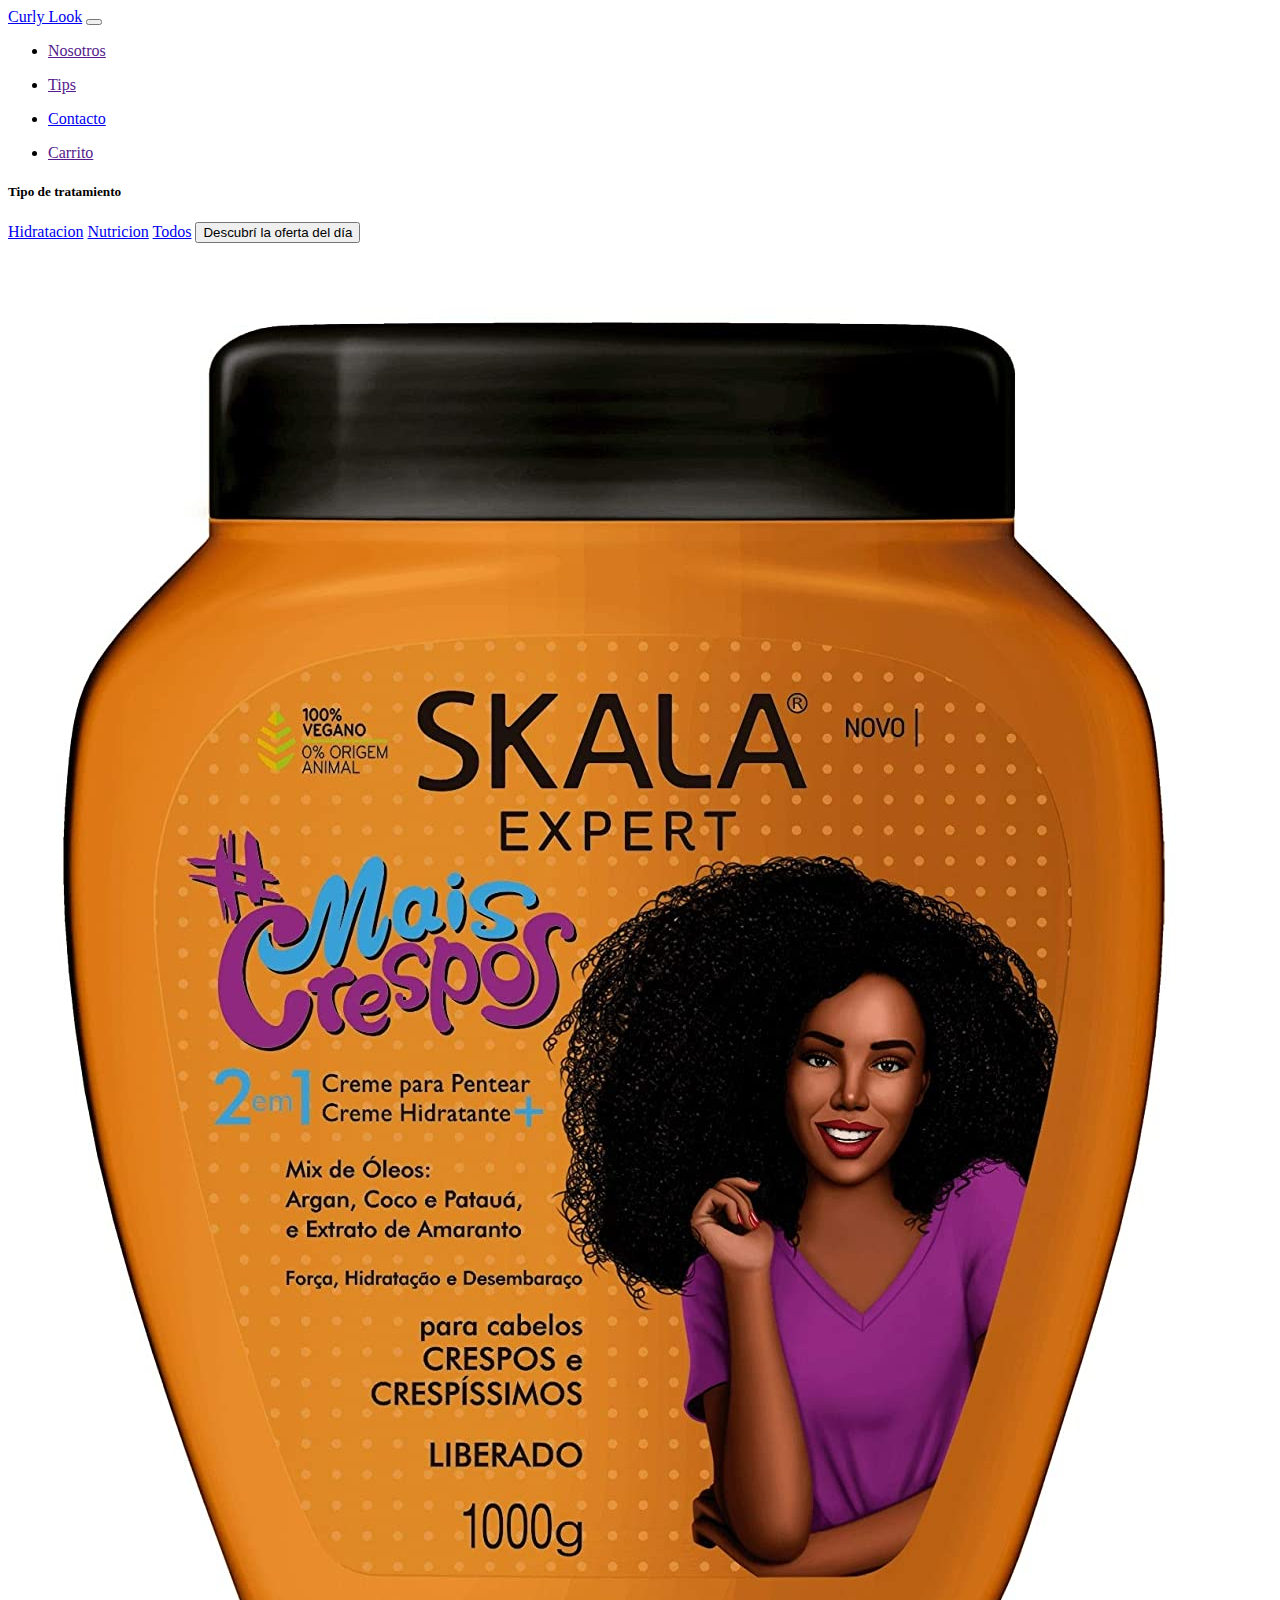
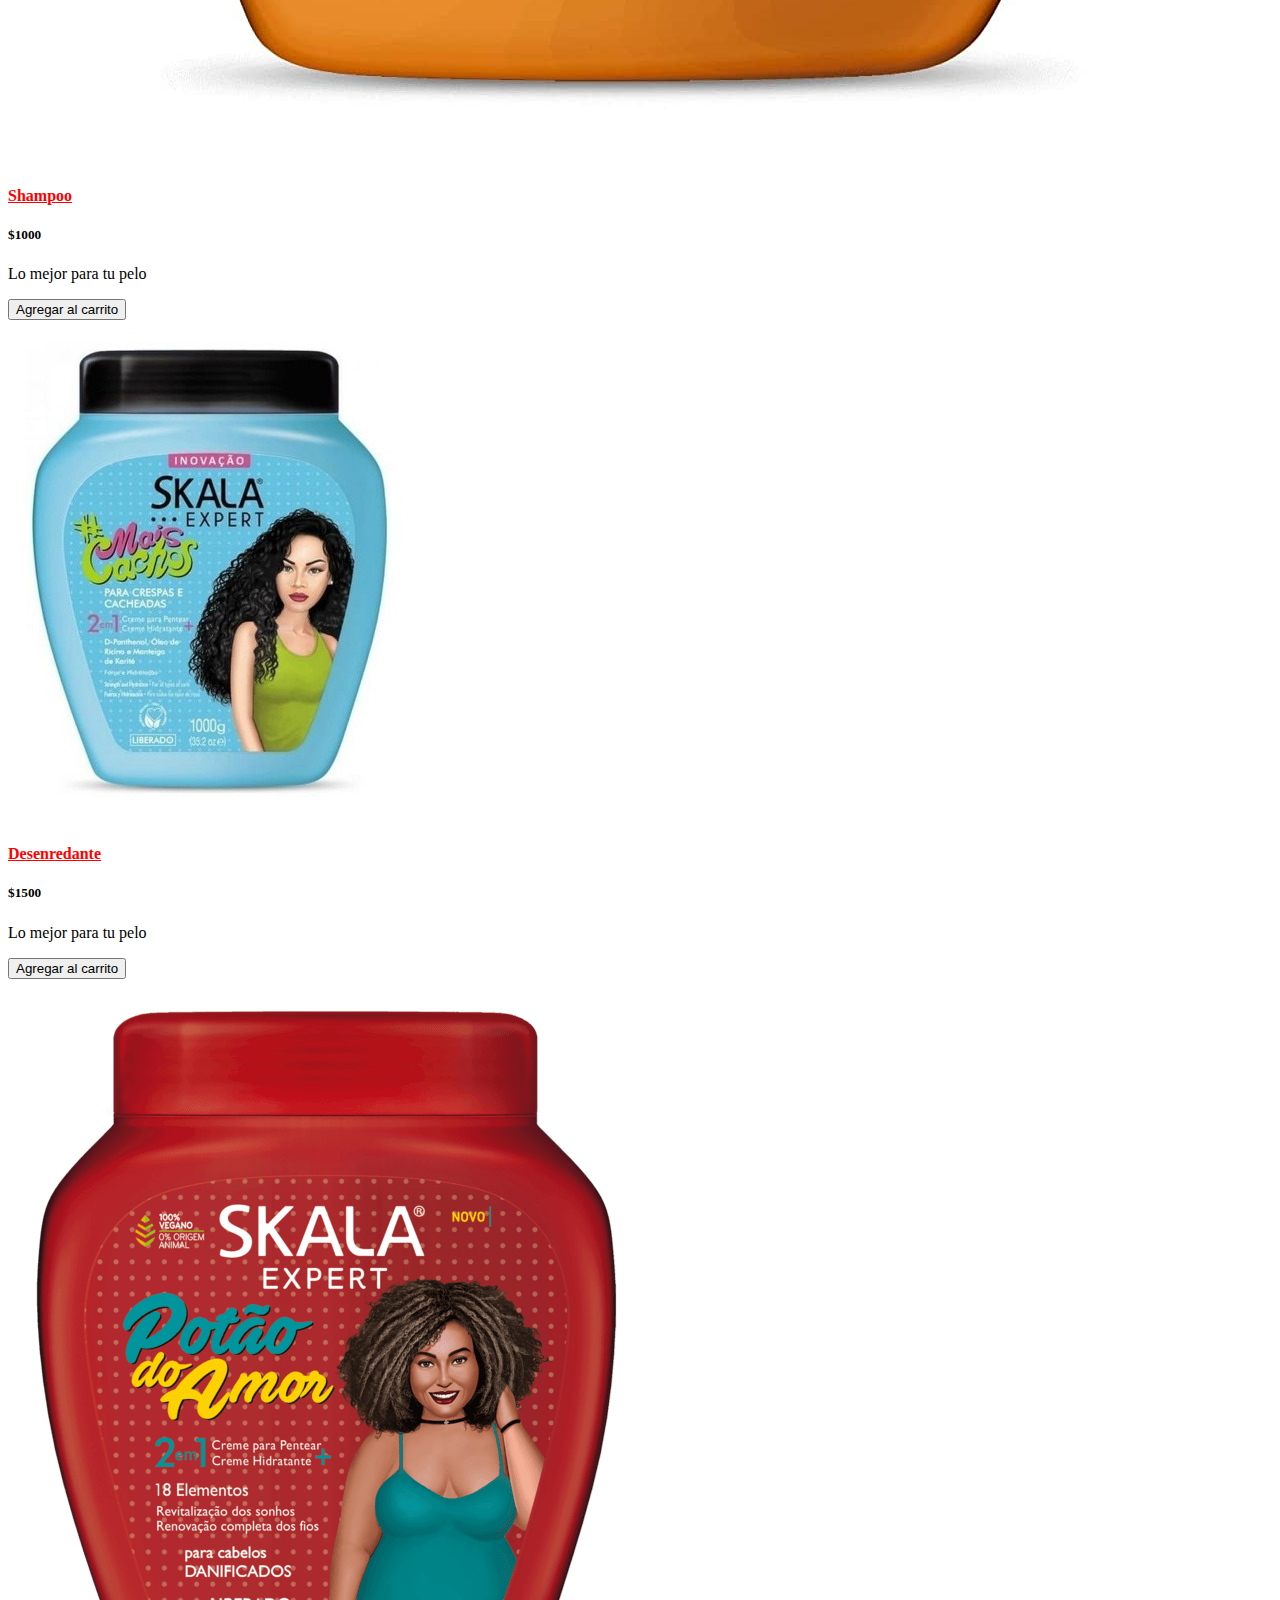
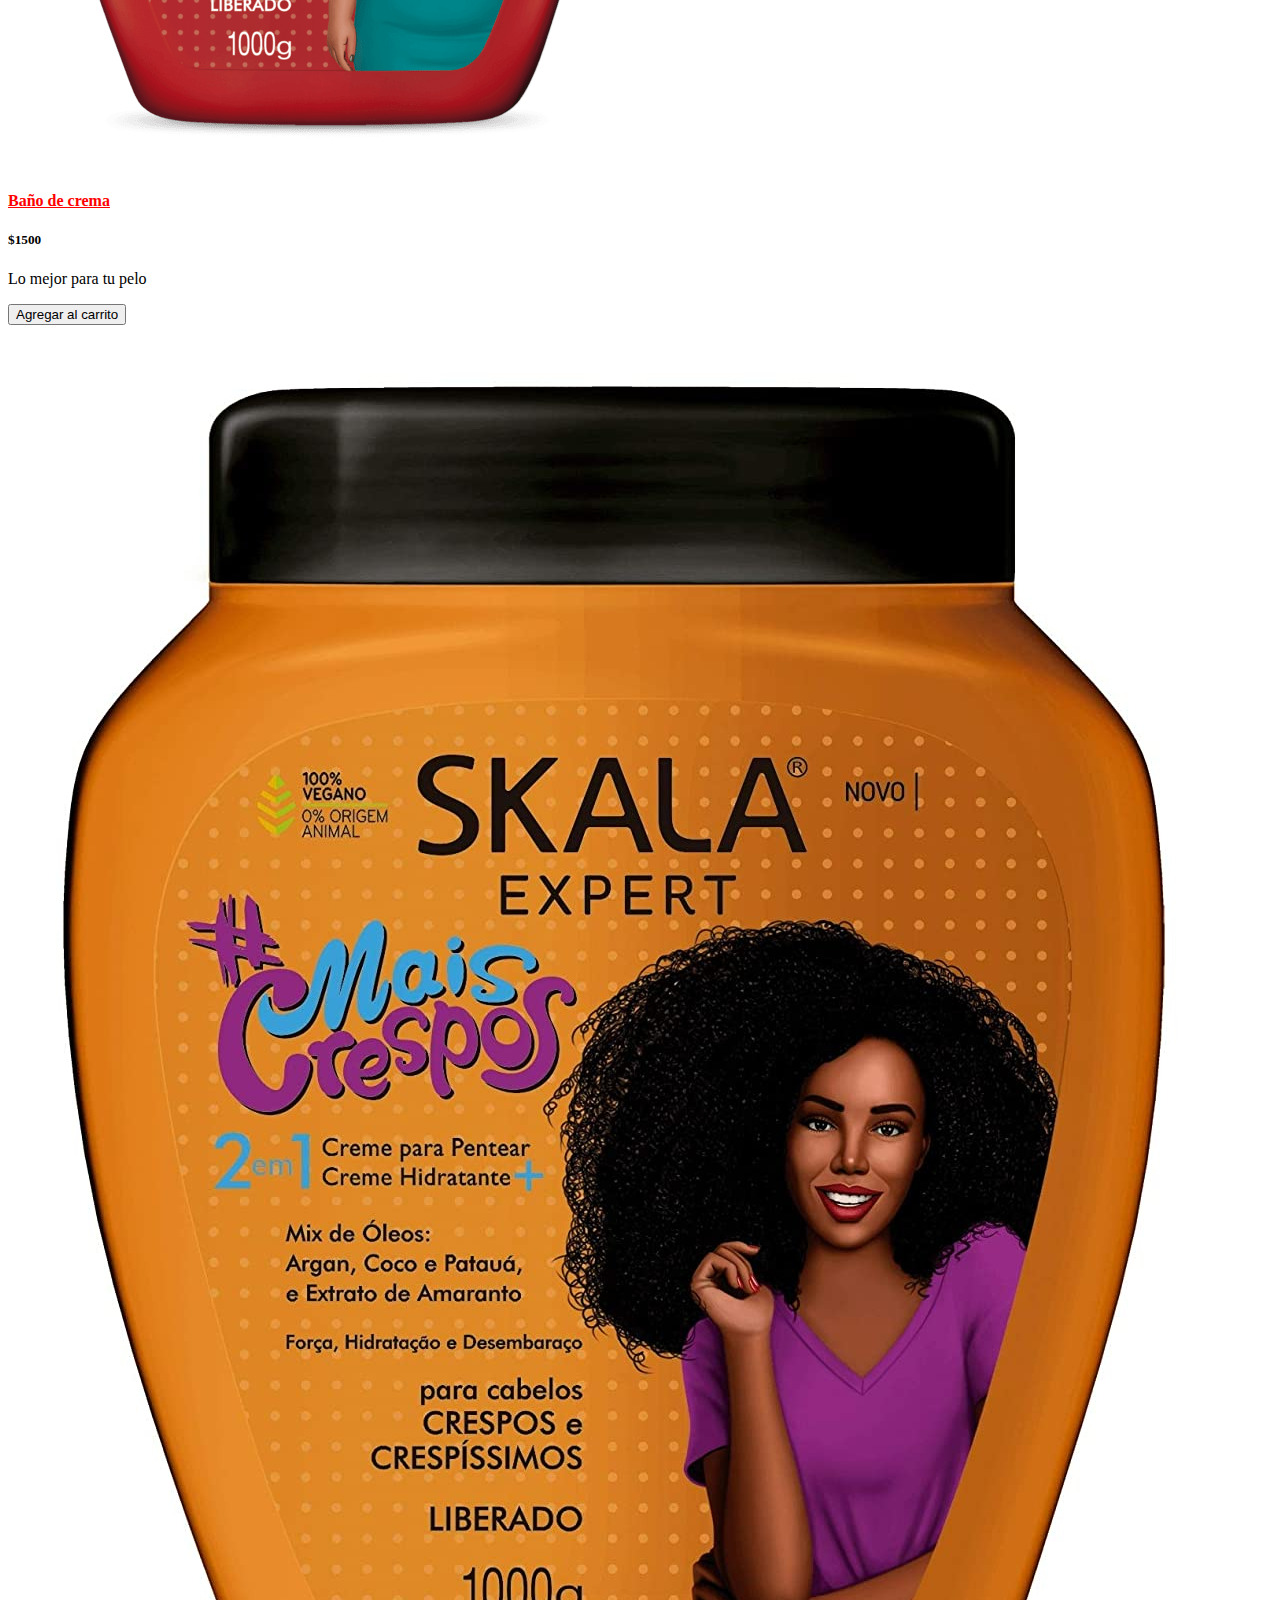
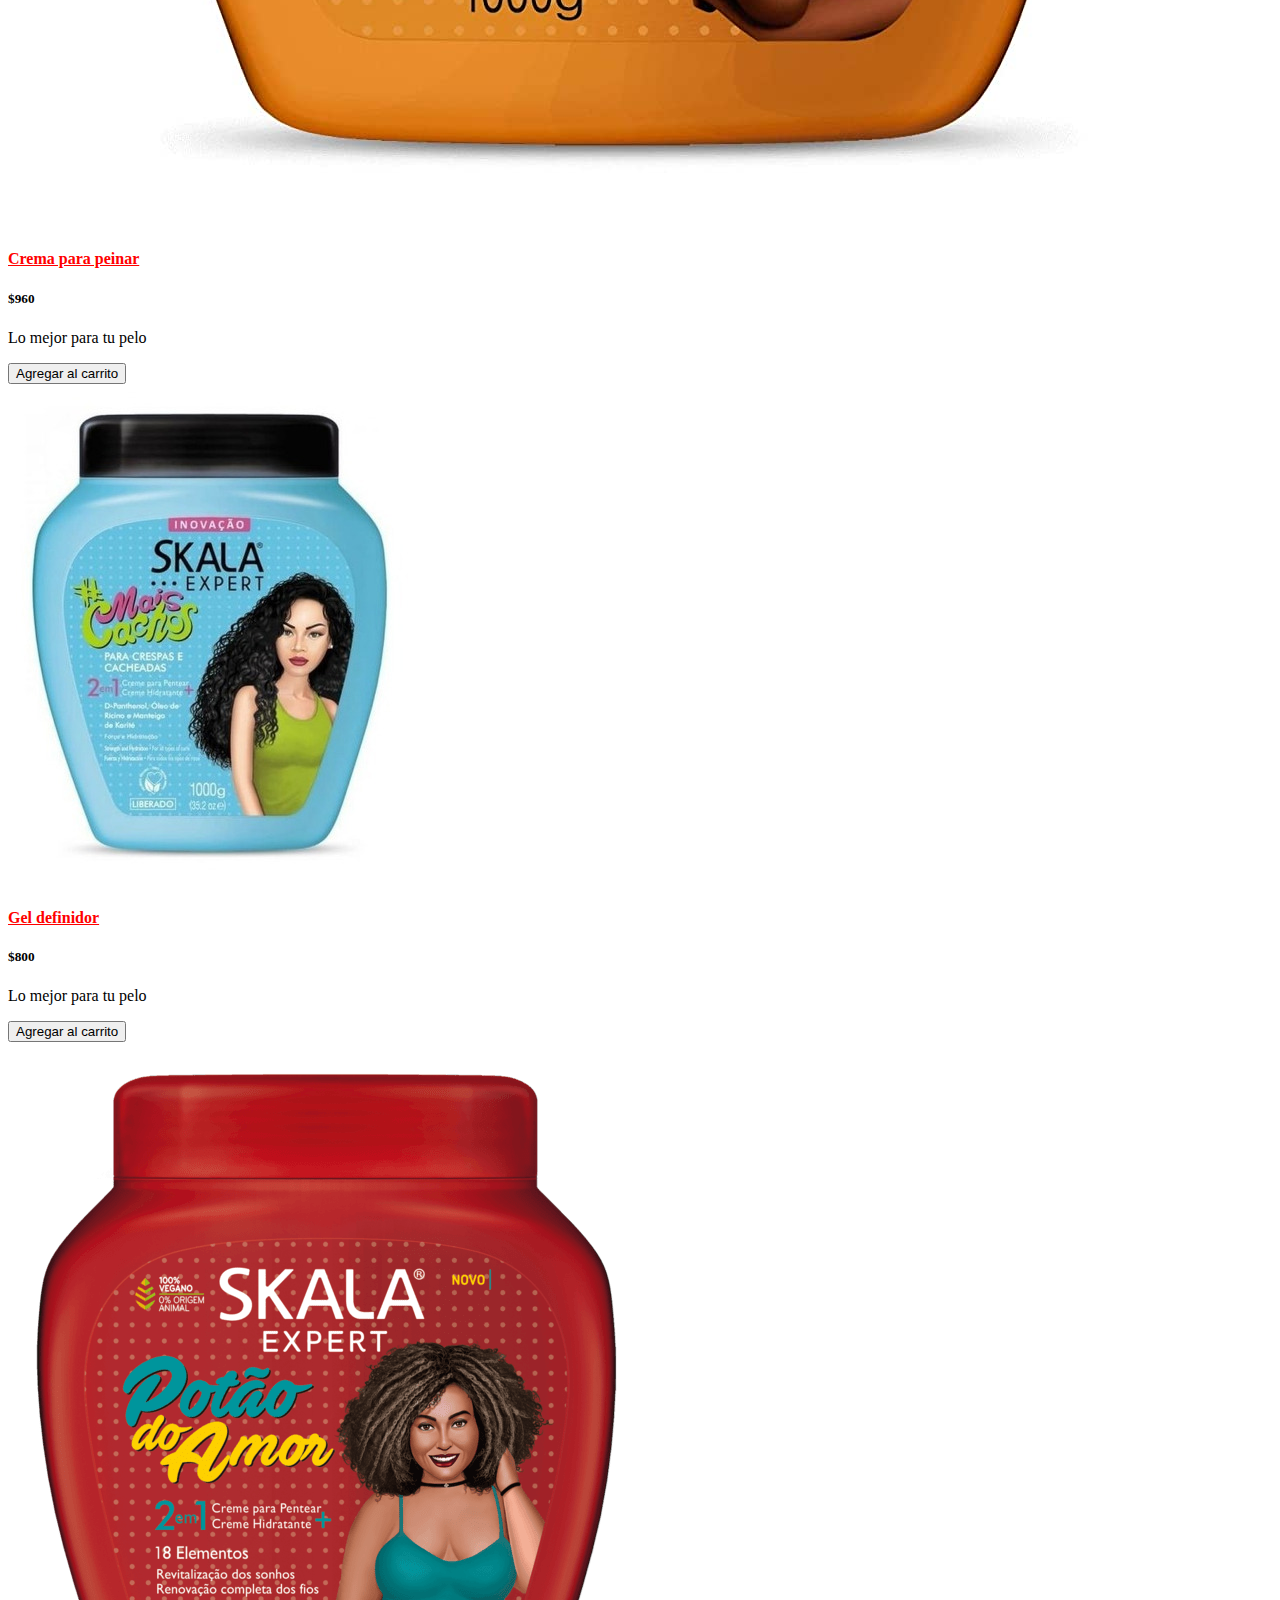
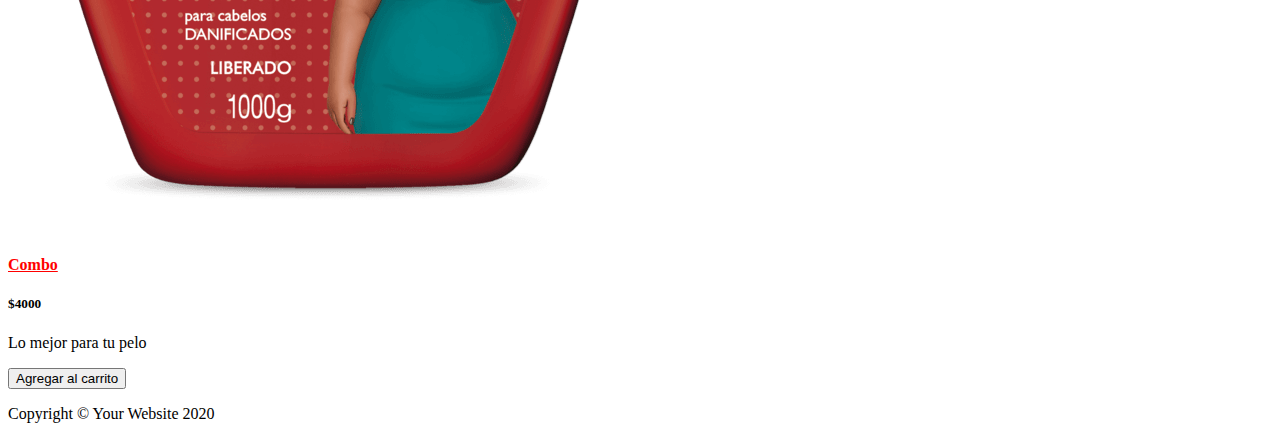
==== index.html @ ac7908f2 "carrito" ====
<!DOCTYPE html>
<html lang="en">
<head>
  <meta charset="utf-8">
  <meta name="viewport" content="width=device-width, initial-scale=1, shrink-to-fit=no">  
  <meta name="description" content="">
  <meta name="author" content="">
  <title>Curly Look</title>
  <link href="vendor/bootstrap/css/bootstrap.min.css" rel="stylesheet">
  <link rel="stylesheet" href="https://cdn.jsdelivr.net/npm/bootstrap@4.6.0/dist/css/bootstrap.min.css" integrity="sha384-B0vP5xmATw1+K9KRQjQERJvTumQW0nPEzvF6L/Z6nronJ3oUOFUFpCjEUQouq2+l" crossorigin="anonymous">
  <link rel="stylesheet" href="https://use.fontawesome.com/releases/v5.15.3/css/all.css" integrity="sha384-SZXxX4whJ79/gErwcOYf+zWLeJdY/qpuqC4cAa9rOGUstPomtqpuNWT9wdPEn2fk" crossorigin="anonymous">
  <!-- Bootstrap core CSS -->
  <script src="classes/navbar.js"></script>
  <script src="classes/ecommerce.js"></script>
  <script src="classes/products.js"></script>
  <script src="classes/contact.js"></script>
  <script src="/jquery-3.6.0.min.js"></script>
  
  <!-- Custom styles for this template -->
  <link href="css/shop-homepage.css" rel="stylesheet">
</head>

<body>
  <!-- Navigation -->
  <nav class="navbar navbar-expand-lg navbar-dark bg-danger fixed-top">
    <div class="container">
      <a class="navbar-brand" href="index.html">Curly Look</a>
      <button class="navbar-toggler" type="button" data-toggle="collapse" data-target="#navbarResponsive" aria-controls="navbarResponsive" aria-expanded="false" aria-label="Toggle navigation">
        <span class="navbar-toggler-icon"></span>
      </button>
      <div class="collapse navbar-collapse" id="navbarResponsive">
      </div>
    </div>
  </nav>

  <!-- Page Content -->
  <div class="container">
    <div class="row">
      <div class="col-lg-3">
        <h1 class="my-4"></h1>
        <div class="list-group mt-3">
          <h5>Tipo de tratamiento</h5>
          <a href="#" class="list-group-item text-danger" onclick="filtrar('Hidra')">Hidratacion</a>
          <a href="#" class="list-group-item text-danger" onclick="filtrar('Nutri')">Nutricion</a>
          <a href="#" class="list-group-item text-danger" onclick="filtrarTodos()">Todos</a>
          <button id="fade-in" class="my-2 btn btn-danger">Descubrí la oferta del día</button>
          <div id="circulo" style="position: relative; display:none; background-color:rgba(255, 0, 76, 0.616); color: white; 
          ; text-align: center;border-radius: 5em; width: 2em; height: 2em;line-height: 2.5em;">¡-50% en todo el sitio!</div>
        </div>
        <!-- <div class="list-group my-4" id="carrito"><i class="fas fa-shopping-cart text-danger">Carrito</i> -->
          <!-- <table id="total-carrito" class="u-full-width">
            <thead>
              <tr>
                <th>Nombre</th>
                <th>Precio</th>
                <th>Cantidad</th>
              </tr>
            </thead>
            <tbody></tbody>
          </table> -->
          <!-- <a href="#" class="list-group-item text-dark my-3" id="total-carrito"></a> -->
        <!-- </div>     -->
        <div>
          <img class="my-2 img-fluid"src="https://media.giphy.com/media/gr3vDcFs1t1QJNtbW5/source.gif" width="245px" heigh="245px" Alt="">
        </div>    

      </div>
      <!-- /.col-lg-3 -->
      <div class="col-lg-9">

        <div class="row my-5" id="productos">


        </div>
        <!-- /.row -->

      </div>
      <!-- /.col-lg-9 -->

    </div>
    <!-- /.row -->

  </div>
  <!-- /.container -->

  
  <!-- Footer -->
  <footer class="py-5 bg-danger">
    <div class="container">
      <p class="m-0 text-center text-white">Copyright &copy; Your Website 2020</p>
    </div>
    <!-- /.container -->
  </footer>

  <!-- JavaScript -->
<script src="/js/main9.js"></script>

  <!-- Bootstrap core JavaScript -->
  <script src="vendor/jquery/jquery.min.js"></script>
  <script src="vendor/bootstrap/js/bootstrap.bundle.min.js"></script>

<script src="https://cdn.jsdelivr.net/npm/popper.js@1.16.1/dist/umd/popper.min.js" integrity="sha384-9/reFTGAW83EW2RDu2S0VKaIzap3H66lZH81PoYlFhbGU+6BZp6G7niu735Sk7lN" crossorigin="anonymous"></script>
<script src="https://cdn.jsdelivr.net/npm/bootstrap@4.6.0/dist/js/bootstrap.min.js" integrity="sha384-+YQ4JLhjyBLPDQt//I+STsc9iw4uQqACwlvpslubQzn4u2UU2UFM80nGisd026JF" crossorigin="anonymous"></script>
</body>

</html>
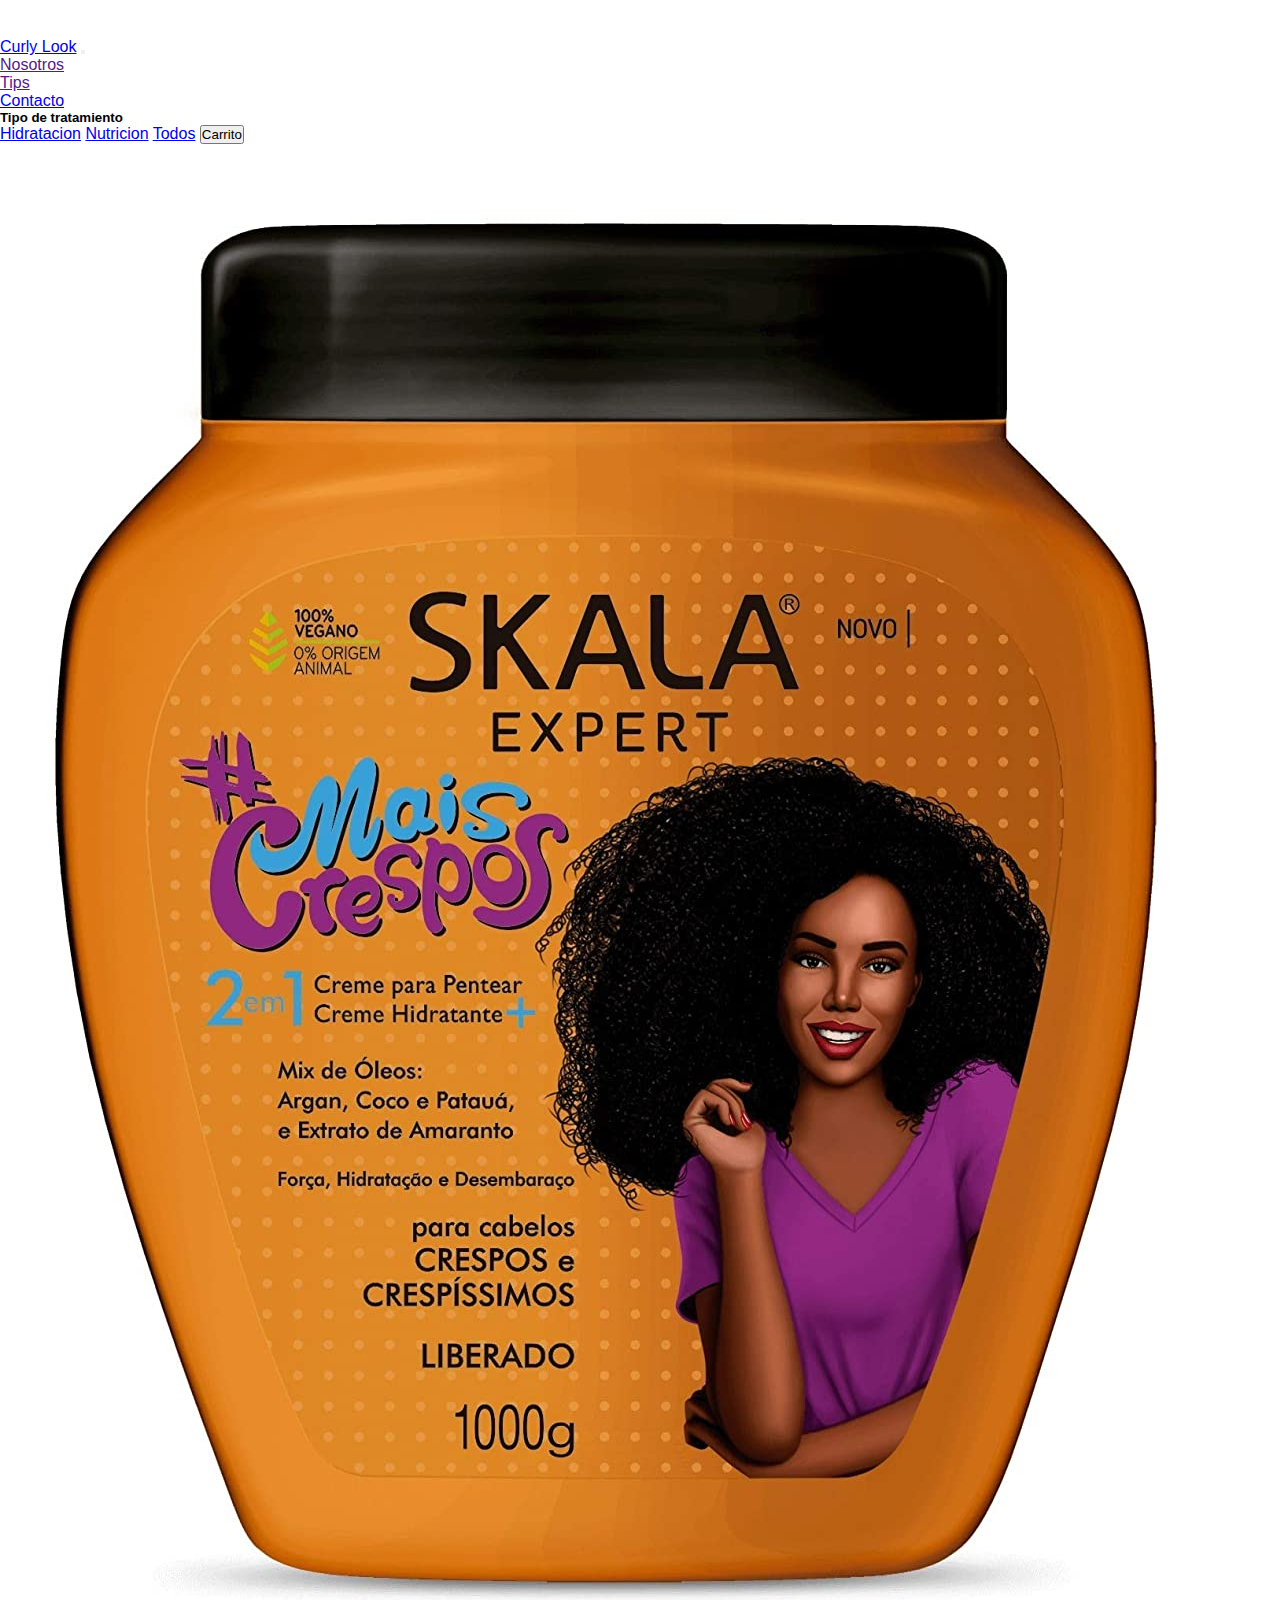
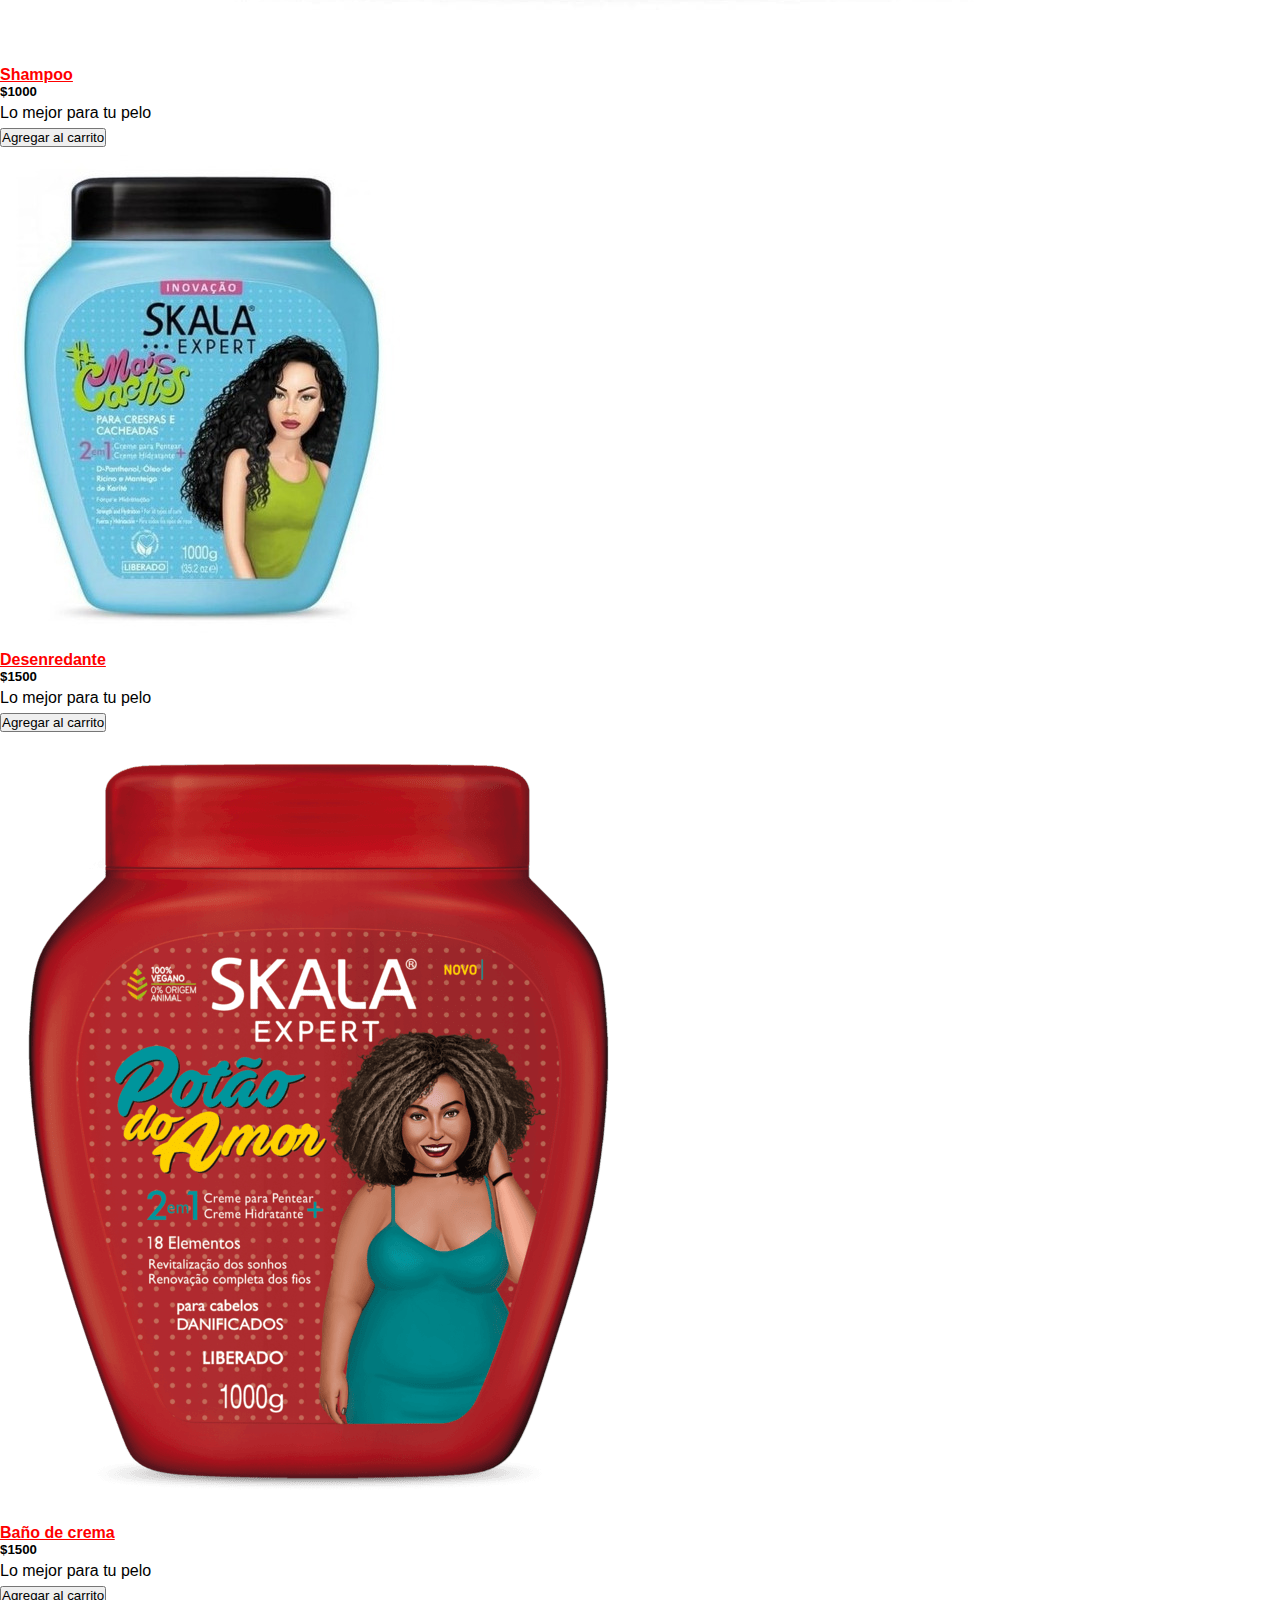
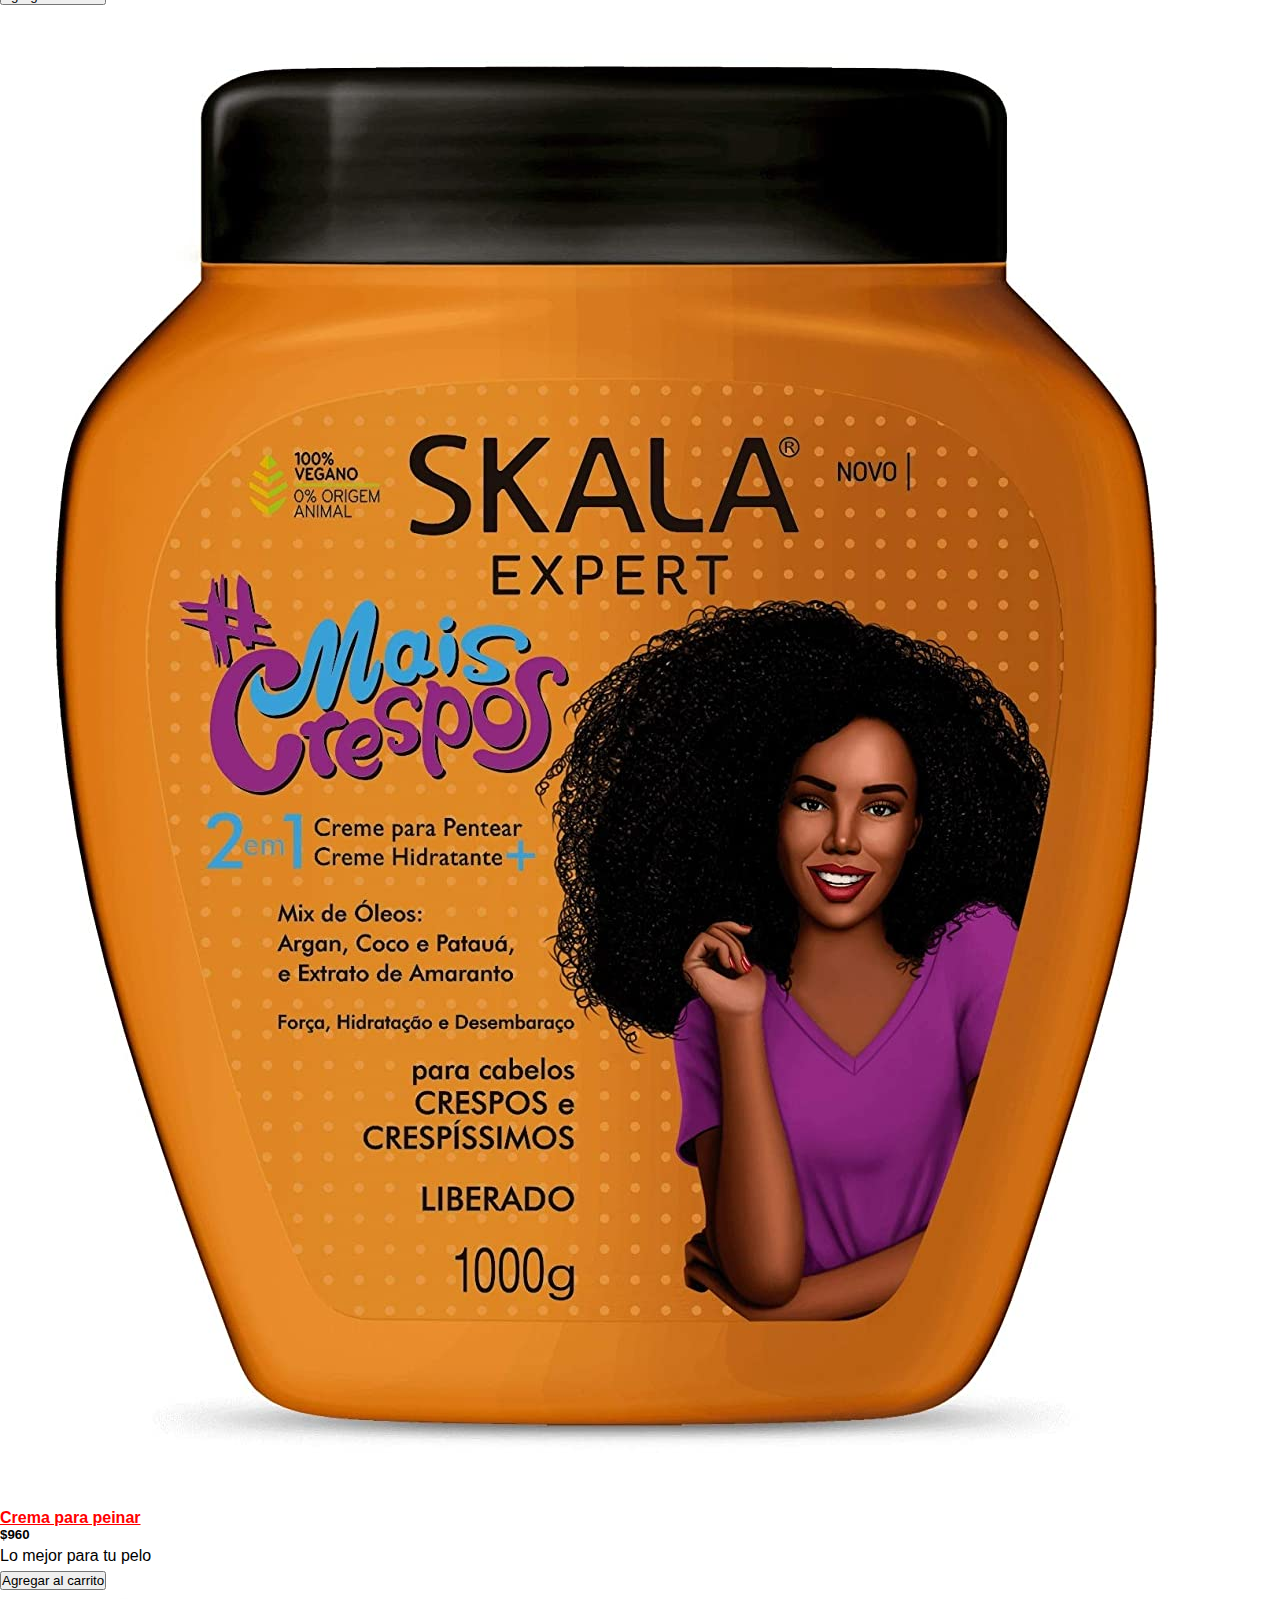
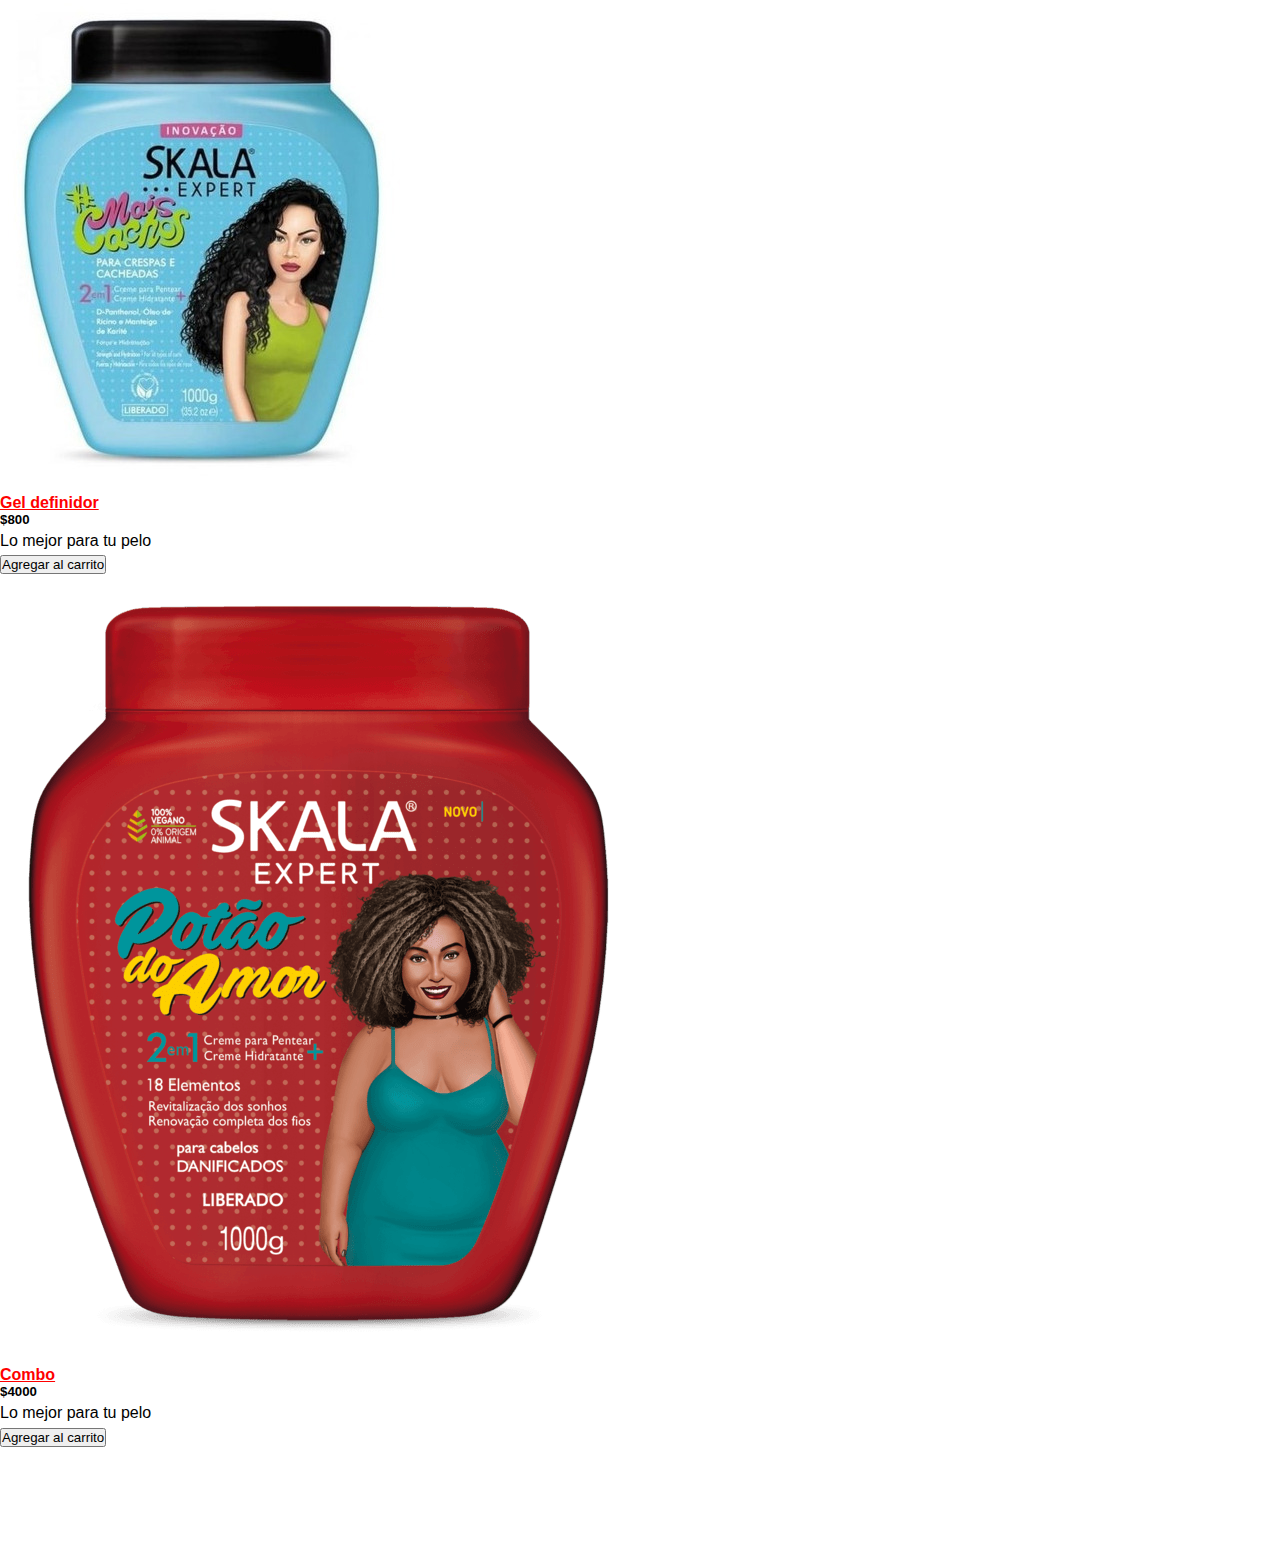
==== commit d8d03166: "modal no final" ====
--- a/index.html
+++ b/index.html
@@ -9,15 +9,18 @@
   <link href="vendor/bootstrap/css/bootstrap.min.css" rel="stylesheet">
   <link rel="stylesheet" href="https://cdn.jsdelivr.net/npm/bootstrap@4.6.0/dist/css/bootstrap.min.css" integrity="sha384-B0vP5xmATw1+K9KRQjQERJvTumQW0nPEzvF6L/Z6nronJ3oUOFUFpCjEUQouq2+l" crossorigin="anonymous">
   <link rel="stylesheet" href="https://use.fontawesome.com/releases/v5.15.3/css/all.css" integrity="sha384-SZXxX4whJ79/gErwcOYf+zWLeJdY/qpuqC4cAa9rOGUstPomtqpuNWT9wdPEn2fk" crossorigin="anonymous">
-  <!-- Bootstrap core CSS -->
+  <link rel="stylesheet" href="styles.css">
+  
   <script src="classes/navbar.js"></script>
   <script src="classes/ecommerce.js"></script>
   <script src="classes/products.js"></script>
   <script src="classes/contact.js"></script>
+  
+  
   <script src="/jquery-3.6.0.min.js"></script>
   
   <!-- Custom styles for this template -->
-  <link href="css/shop-homepage.css" rel="stylesheet">
+  <!-- <link href="css/shop-homepage.css" rel="stylesheet"> -->
 </head>
 
 <body>
@@ -43,23 +46,13 @@
           <a href="#" class="list-group-item text-danger" onclick="filtrar('Hidra')">Hidratacion</a>
           <a href="#" class="list-group-item text-danger" onclick="filtrar('Nutri')">Nutricion</a>
           <a href="#" class="list-group-item text-danger" onclick="filtrarTodos()">Todos</a>
-          <button id="fade-in" class="my-2 btn btn-danger">Descubrí la oferta del día</button>
+          <!-- <button id="fade-in" class="my-2 btn btn-danger">Descubrí la oferta del día</button>
           <div id="circulo" style="position: relative; display:none; background-color:rgba(255, 0, 76, 0.616); color: white; 
-          ; text-align: center;border-radius: 5em; width: 2em; height: 2em;line-height: 2.5em;">¡-50% en todo el sitio!</div>
+          ; text-align: center;border-radius: 5em; width: 2em; height: 2em;line-height: 2.5em;">¡-50% en todo el sitio!</div> -->
+          <button id="boton-carrito" type="button" class="btn btn-danger"><i class="fas fa-shopping-cart"></i><span id="contadorCarrito"> Carrito</span></button>
+
         </div>
-        <!-- <div class="list-group my-4" id="carrito"><i class="fas fa-shopping-cart text-danger">Carrito</i> -->
-          <!-- <table id="total-carrito" class="u-full-width">
-            <thead>
-              <tr>
-                <th>Nombre</th>
-                <th>Precio</th>
-                <th>Cantidad</th>
-              </tr>
-            </thead>
-            <tbody></tbody>
-          </table> -->
-          <!-- <a href="#" class="list-group-item text-dark my-3" id="total-carrito"></a> -->
-        <!-- </div>     -->
+
         <div>
           <img class="my-2 img-fluid"src="https://media.giphy.com/media/gr3vDcFs1t1QJNtbW5/source.gif" width="245px" heigh="245px" Alt="">
         </div>    
@@ -68,10 +61,8 @@
       <!-- /.col-lg-3 -->
       <div class="col-lg-9">
 
-        <div class="row my-5" id="productos">
-
-
-        </div>
+        <main class="row my-5" id="productos">
+        </main>
         <!-- /.row -->
 
       </div>
@@ -82,18 +73,45 @@
 
   </div>
   <!-- /.container -->
+  <main id="contenedor-productos">
 
+    <!-- <div class="producto">
+        <img src="/img/buzo.jpg" alt="">
+        <h3>Buzo 1</h3>
+        <p>Un buzo que re va con vos</p>
+        <p>Talle: L</p>
+        <p class="precioProducto">Precio: $1200</p>
+        <button class="boton-agregar">Agregar <i class="fas fa-shopping-cart"></i></button>
+    </div> -->
+    
+</main>
+
+  <div class="modal-contenedor ">
+    <div class="modal-carrito">
+        <h3>Carrito</h3>
+        <button id="carritoCerrar"><i class="fas fa-times-circle"></i></button>
+        <div id="carrito-contenedor">
+            <div class="productoEnCarrito">
+                <p>Buzo 1</p>
+                <p>Precio: $1200</p>
+                <button class="boton-eliminar"><i class="fas fa-trash-alt"></i></button>
+            </div>
+        </div>
+        <p class="precioProducto">Precio total: $<span id="precioTotal"></span></p>
+    </div>
+</div>
   
   <!-- Footer -->
-  <footer class="py-5 bg-danger">
+  <!-- <footer class="py-5 bg-danger">
     <div class="container">
       <p class="m-0 text-center text-white">Copyright &copy; Your Website 2020</p>
-    </div>
+    </div> -->
     <!-- /.container -->
-  </footer>
+  <!-- </footer> -->
 
   <!-- JavaScript -->
 <script src="/js/main9.js"></script>
+
 
   <!-- Bootstrap core JavaScript -->
   <script src="vendor/jquery/jquery.min.js"></script>
--- a/styles.css
+++ b/styles.css
@@ -0,0 +1,165 @@
+* {
+    margin: 0;
+    padding: 0;
+    box-sizing: border-box;
+}
+
+body{
+    font-family: 'Roboto', sans-serif;
+    padding-top: 3%;
+
+}
+/* img {
+    width: 100%;
+    margin-bottom: 10px;
+} */
+/* header {
+    display: flex;
+    justify-content: space-between;
+    align-items: center;
+    padding: 20px 10%;
+    box-shadow: 0px 5px 4px 3px rgba(0, 0, 0, 0.3);
+    margin-bottom: 20px;
+} */
+/* h1 {
+    color: royalblue;
+    text-transform: uppercase;
+    font-weight: 700;
+    font-size: 50px;
+} */
+#boton-carrito {
+    /* color: white; */
+    /* border: none; */
+    /* color: royalblue; */
+    /* font-size: 40px; */
+    /* background-color: white; */
+    /* border-radius: 50%; */
+    /* padding: 10px 20px; */
+    /* transition: all .3s; */
+}
+/* #boton-carrito:hover {
+    cursor: pointer; */
+    /* color: white;
+    background-color: royalblue; */
+/* } */
+/* #boton-carrito:focus {
+    outline: none;
+} */
+
+#contenedor-productos {
+    max-width: 1200px;
+    margin: 60px auto;
+    display: flex;
+    justify-content: space-between;
+    flex-wrap: wrap;
+}
+
+p {
+    line-height: 1.8;
+}
+.producto {
+    max-width: 30%;
+    padding: 10px;
+    margin-bottom: 20px;
+    box-shadow: 2px 6px 3px 3px rgba(0, 0, 0, 0.3);
+}
+.precioProducto {
+    font-weight: 700;
+}
+.boton-agregar {
+    background-color: royalblue;
+    color: white;
+    font-size: 18px;
+    font-weight: 700;
+    padding: 5px;
+    border: none;
+}
+.boton-agregar:hover {
+    cursor: pointer;
+}
+.boton-agregar:focus {
+    outline: none;
+}
+
+.modal-contenedor {
+    position: fixed;
+    top: 0;
+    width: 100%;
+    height: 100vh;
+    background-color: rgba(0, 0, 0, 0.3);
+    display: flex;
+    justify-content: center;
+    align-items: center;
+    transition: all .5s;
+    opacity: 0;
+    visibility: hidden;
+}
+
+.modal-active {
+    opacity: 1;
+    visibility: visible;
+}
+
+.modal-carrito {
+    position: relative;
+    background-color: white;
+    min-width: 500px;
+    padding: 20px;
+    margin-top: -100%;
+    transition: all .5s;
+}
+
+.modal-active .modal-carrito {
+    margin-top: 0;
+}
+
+.modal-carrito h3 {
+    color: royalblue;
+    padding-bottom: 5px;
+}
+.modal-carrito #carritoCerrar {
+    position: absolute;
+    top: 15px;
+    right: 15px;
+    font-size: 20px;
+    color: royalblue;
+    border: none;
+    background-color: white;
+}
+.modal-carrito #carritoCerrar:hover {
+    cursor: pointer;
+}
+.modal-carrito #carritoCerrar:focus {
+    outline: none;
+}
+.modal-carrito .precioProducto {
+    padding-top: 10px;
+    
+}
+
+.productoEnCarrito {
+    border-left: 5px solid lightblue;
+    border-bottom-left-radius: 3px;
+    border-top-left-radius: 3px;
+    margin: 5px 0;
+    padding: 5px 10px;
+    display: flex;
+    justify-content: space-between;
+}
+.productoEnCarrito:hover {
+    border-left: 5px solid royalblue;
+}
+
+.boton-eliminar {
+    background-color: white;
+    color: red;
+    border: none;
+    font-size: 20px;
+}
+
+.boton-eliminar:hover {
+    cursor: pointer;
+}
+.boton-eliminar:focus {
+    outline: none;
+}--- a/css/shop-homepage.css
+++ b/css/shop-homepage.css
@@ -0,0 +1,8 @@
+/*!
+ * Start Bootstrap - Shop Homepage (https://startbootstrap.com/template/shop-homepage)
+ * Copyright 2013-2020 Start Bootstrap
+ * Licensed under MIT (https://github.com/StartBootstrap/startbootstrap-shop-homepage/blob/master/LICENSE)
+ */
+/* body {
+  padding-top: 56px;
+} */
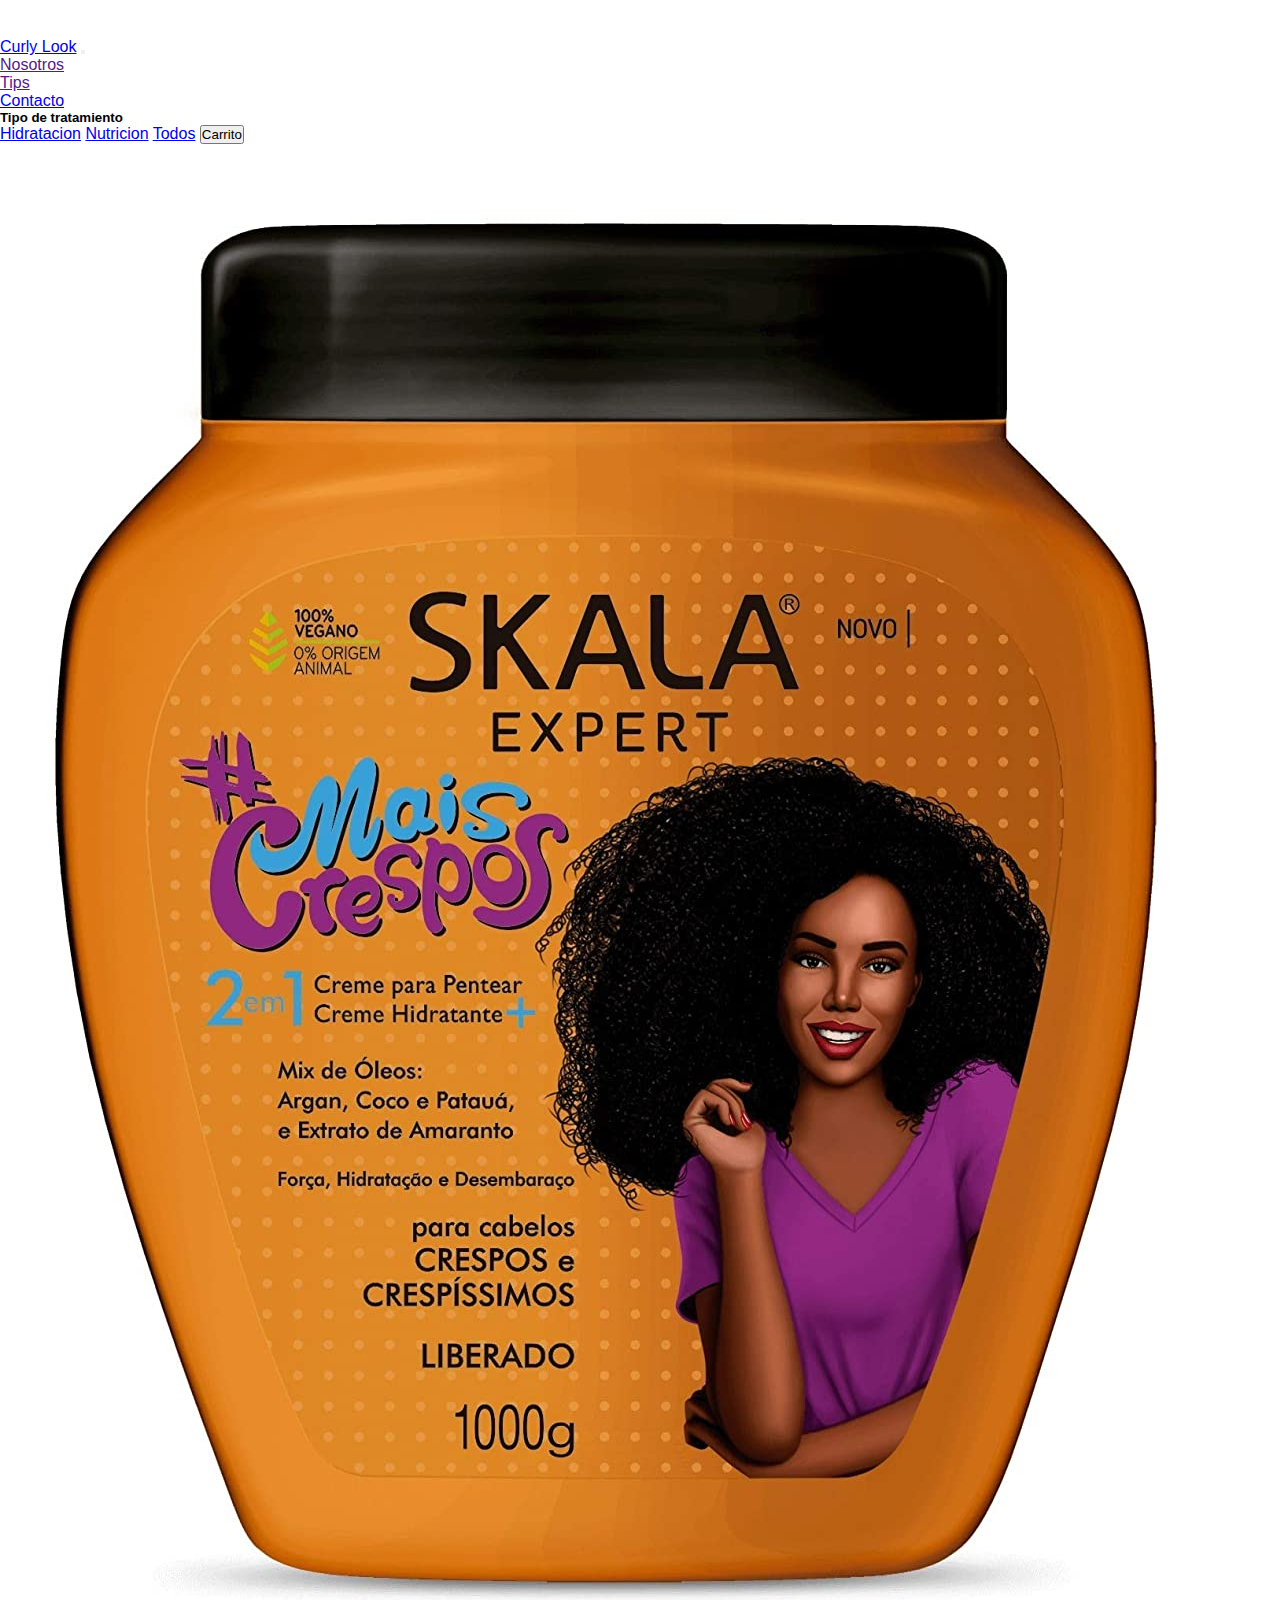
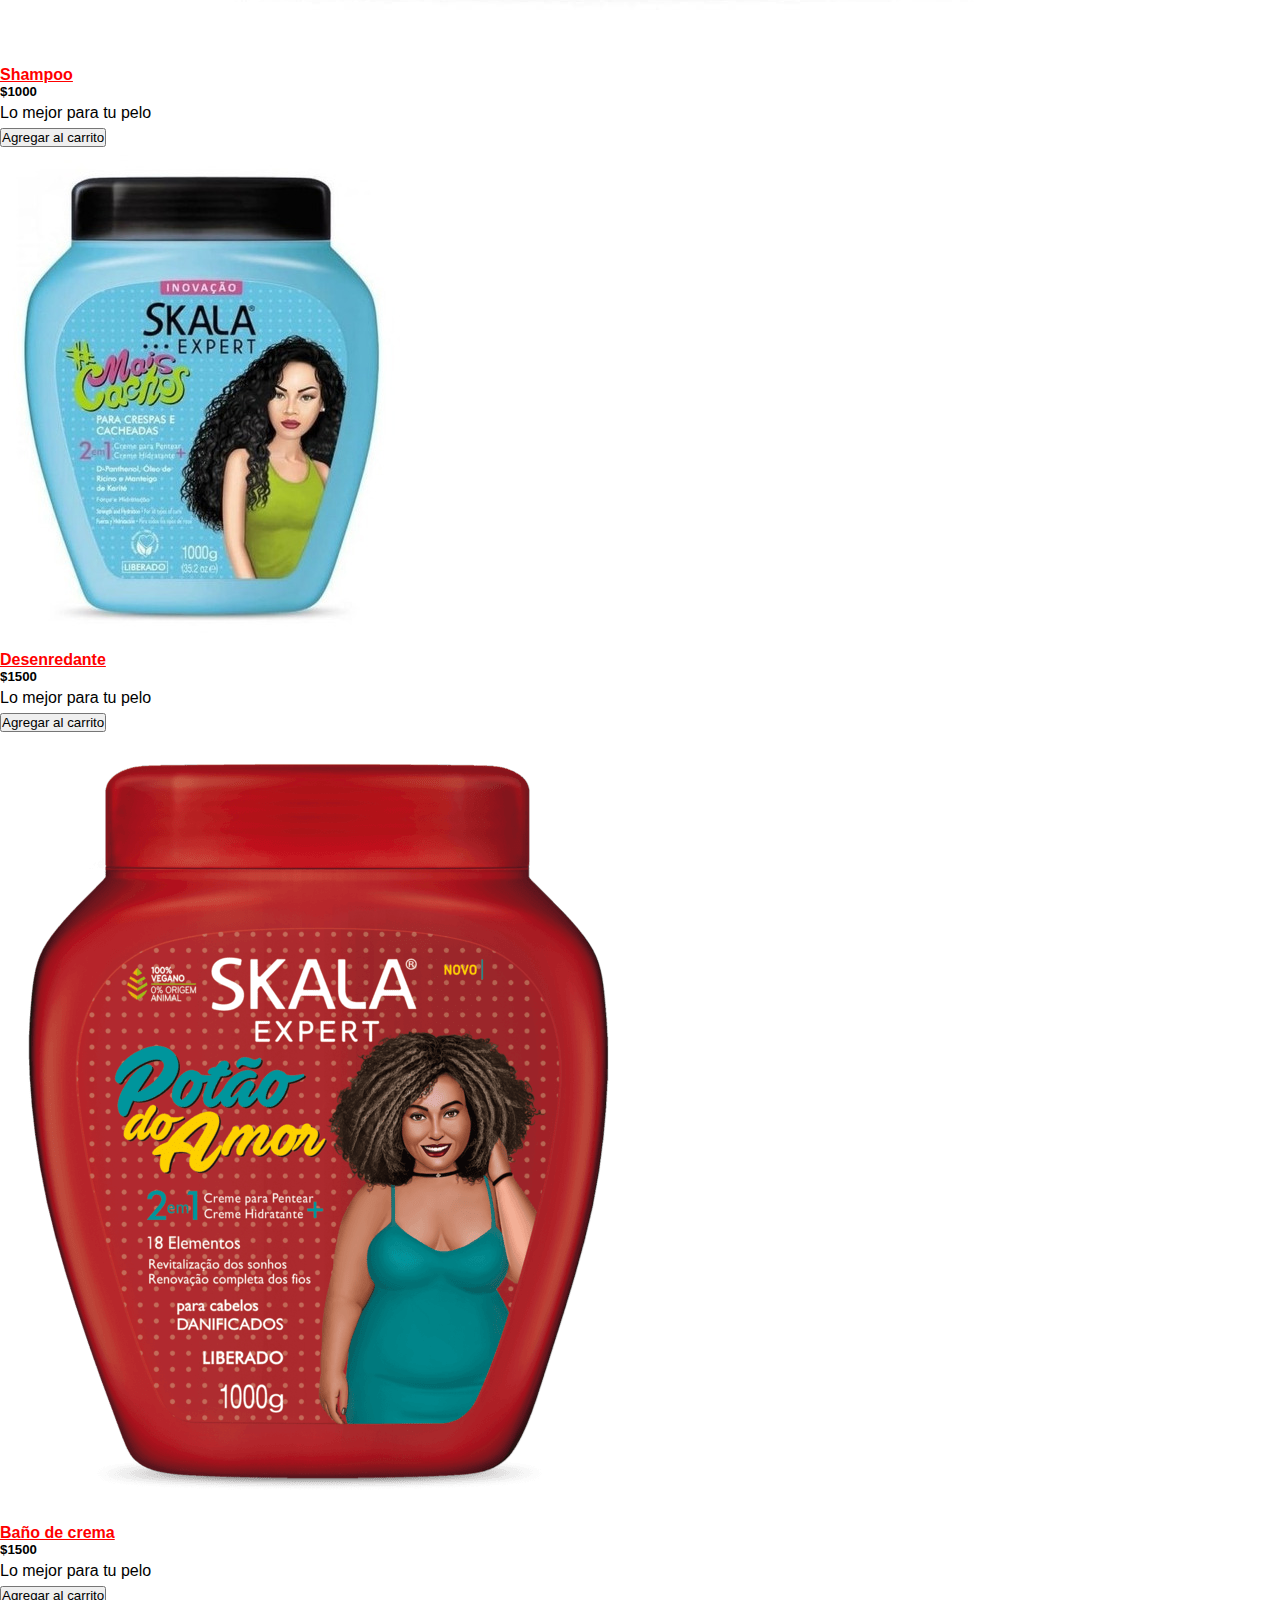
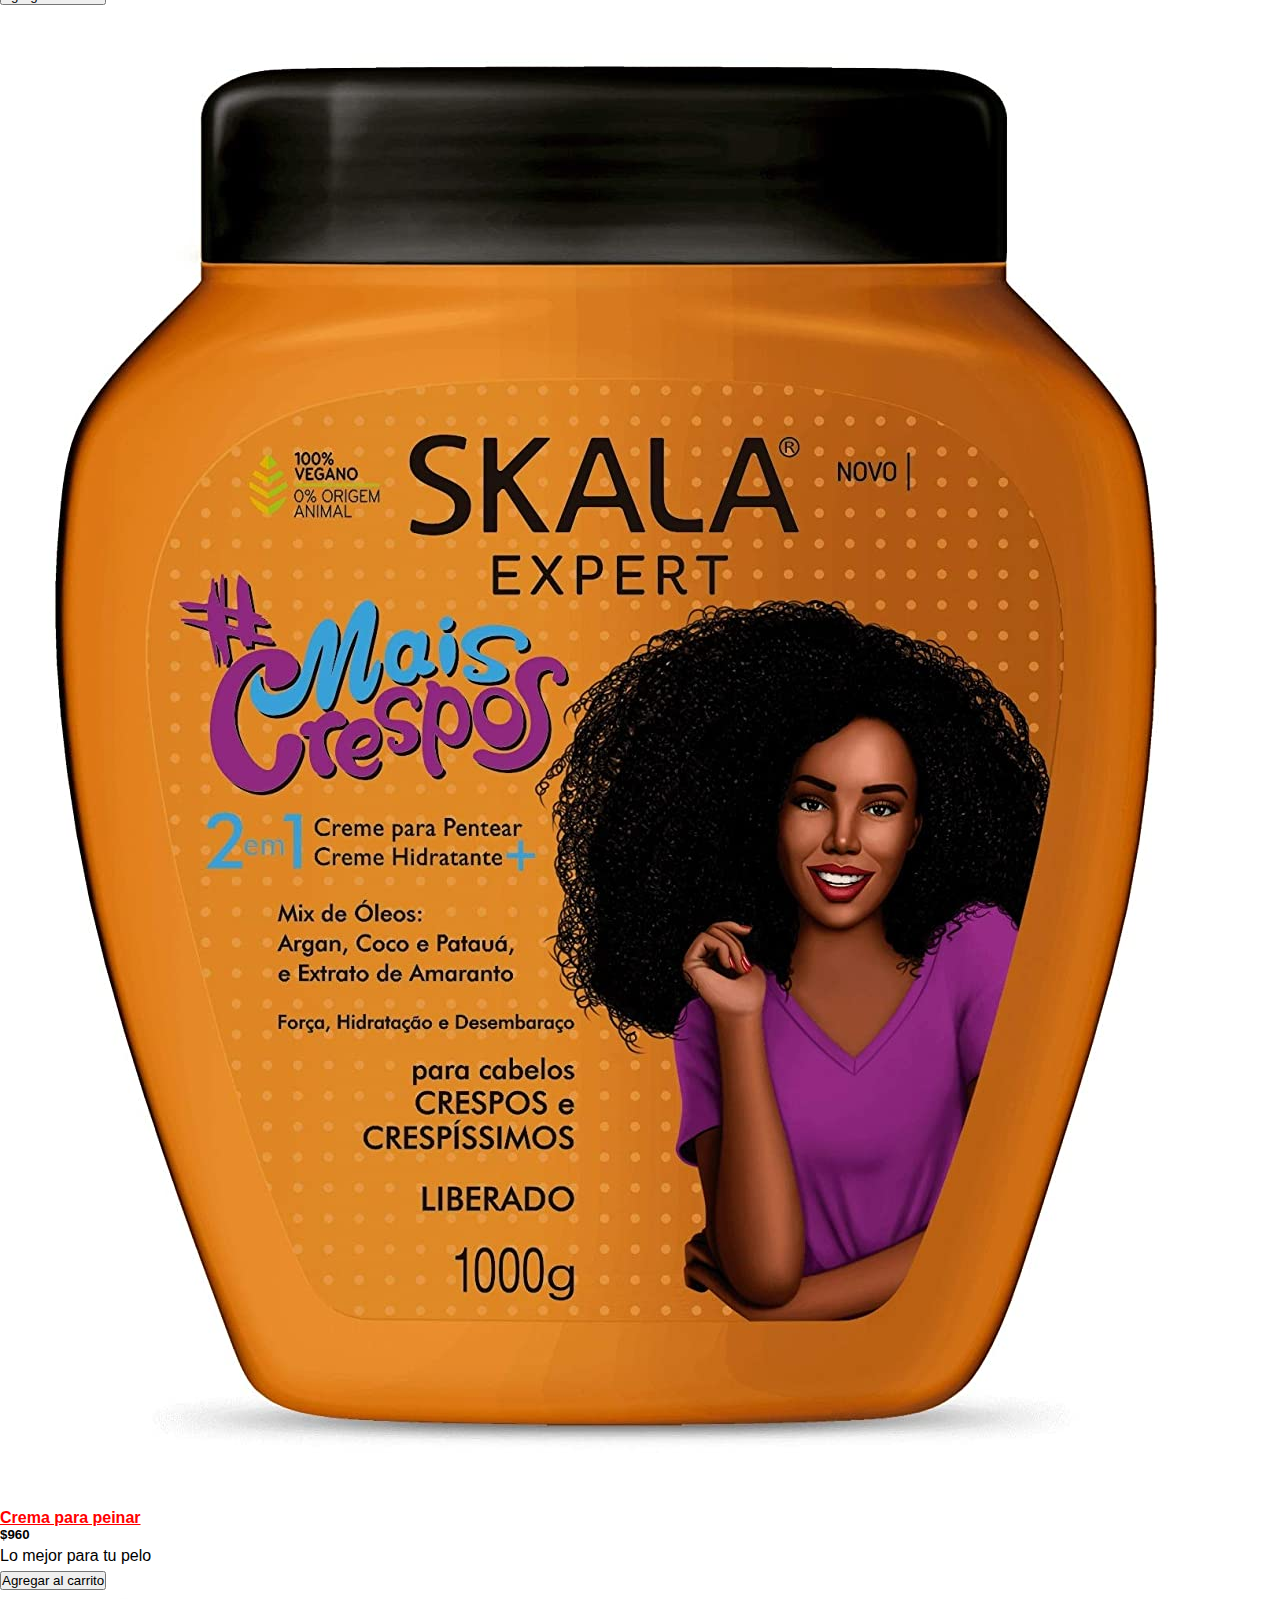
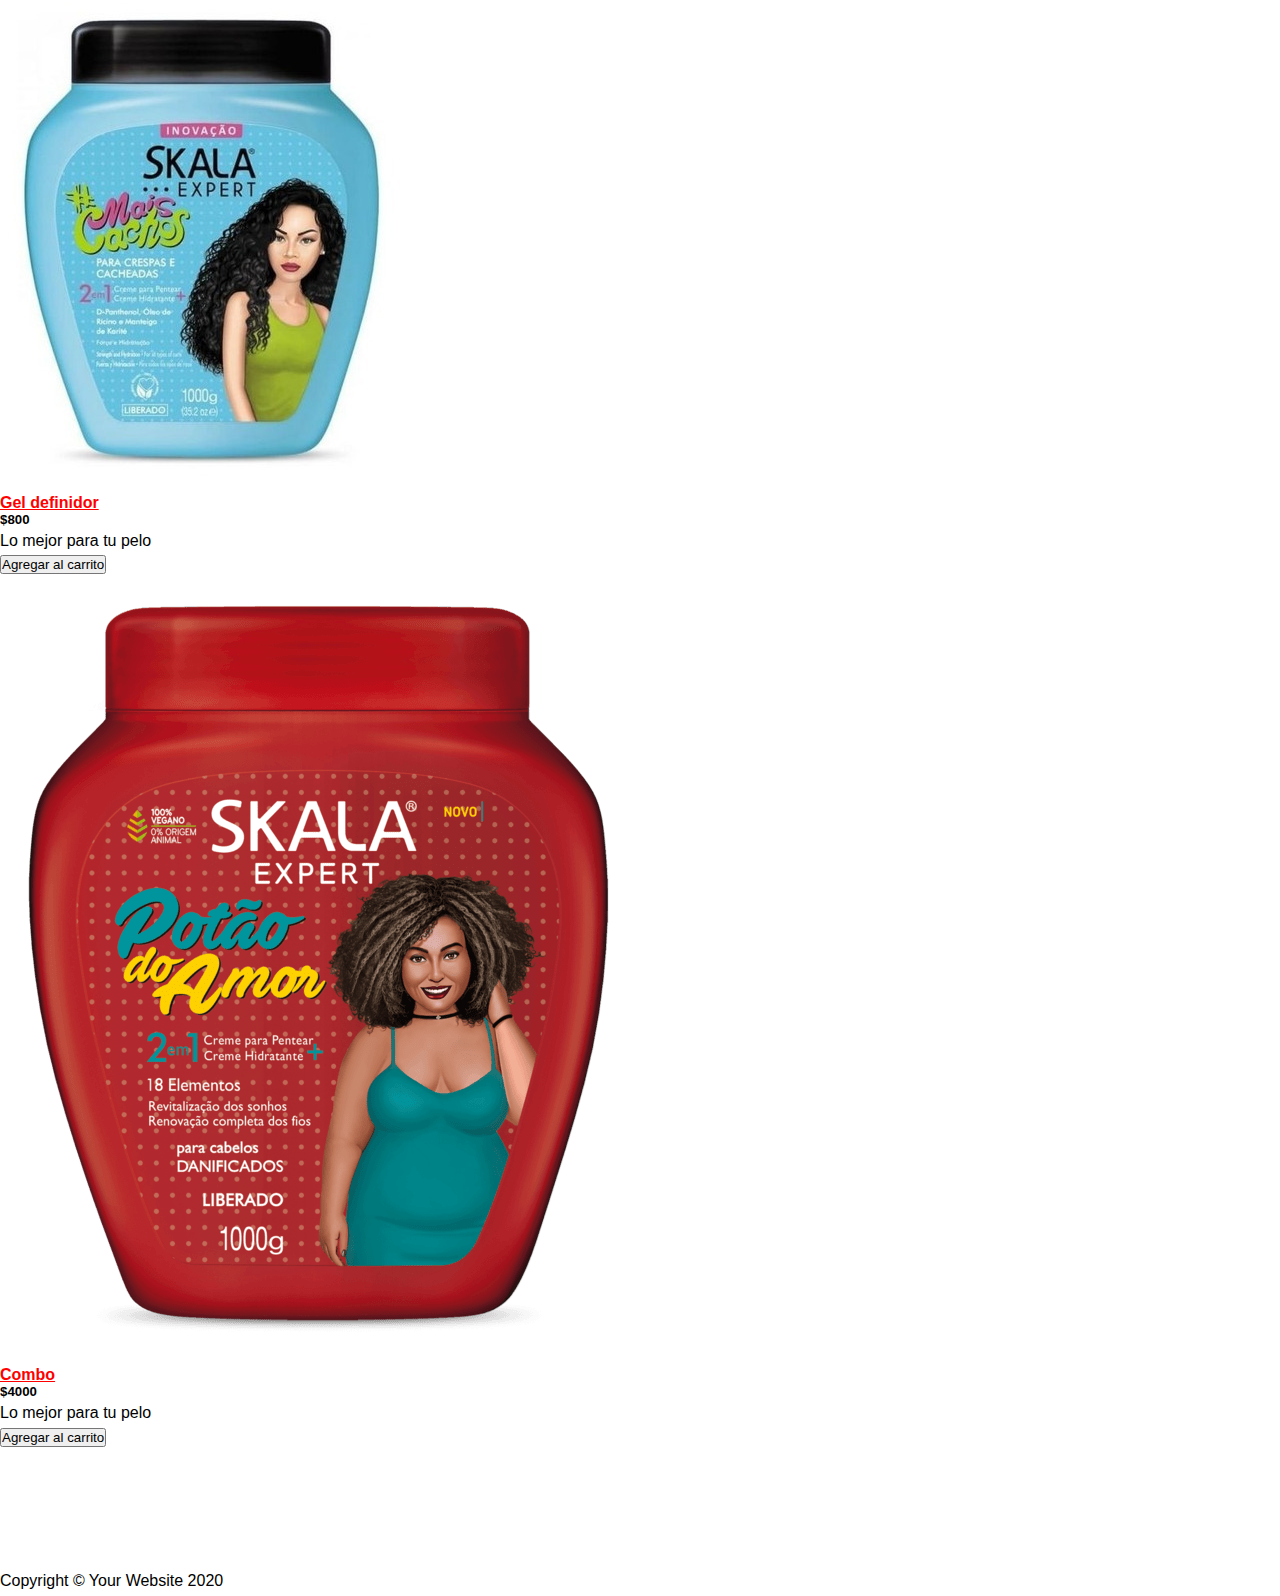
==== commit 03e6be1b: "modal casi final" ====
--- a/index.html
+++ b/index.html
@@ -36,6 +36,10 @@
     </div>
   </nav>
 
+<!-- <div>
+<img class="my-2 img-fluid mx-auto d-block"src="https://media.giphy.com/media/gr3vDcFs1t1QJNtbW5/source.gif" width="245px" heigh="245px" Alt="">
+  </div>    -->
+  
   <!-- Page Content -->
   <div class="container">
     <div class="row">
@@ -49,7 +53,7 @@
           <!-- <button id="fade-in" class="my-2 btn btn-danger">Descubrí la oferta del día</button>
           <div id="circulo" style="position: relative; display:none; background-color:rgba(255, 0, 76, 0.616); color: white; 
           ; text-align: center;border-radius: 5em; width: 2em; height: 2em;line-height: 2.5em;">¡-50% en todo el sitio!</div> -->
-          <button id="boton-carrito" type="button" class="btn btn-danger"><i class="fas fa-shopping-cart"></i><span id="contadorCarrito"> Carrito</span></button>
+          <button id="boton-carrito" type="button" class="btn btn-danger my-3"><i class="fas fa-shopping-cart"></i><span id="contadorCarrito"> Carrito</span></button>
 
         </div>
 
@@ -91,23 +95,24 @@
         <h3>Carrito</h3>
         <button id="carritoCerrar"><i class="fas fa-times-circle"></i></button>
         <div id="carrito-contenedor">
-            <div class="productoEnCarrito">
+            <!-- <div class="productoEnCarrito">
                 <p>Buzo 1</p>
                 <p>Precio: $1200</p>
                 <button class="boton-eliminar"><i class="fas fa-trash-alt"></i></button>
-            </div>
+            </div> -->
         </div>
         <p class="precioProducto">Precio total: $<span id="precioTotal"></span></p>
+        <button type= "button" class="btn-danger">Pagar</button>
     </div>
 </div>
   
   <!-- Footer -->
-  <!-- <footer class="py-5 bg-danger">
+  <footer class="py-5 bg-danger">
     <div class="container">
       <p class="m-0 text-center text-white">Copyright &copy; Your Website 2020</p>
-    </div> -->
+    </div>
     <!-- /.container -->
-  <!-- </footer> -->
+  </footer>
 
   <!-- JavaScript -->
 <script src="/js/main9.js"></script>
--- a/styles.css
+++ b/styles.css
@@ -7,8 +7,16 @@
 body{
     font-family: 'Roboto', sans-serif;
     padding-top: 3%;
+    /* background-color: pink; */
+}
 
+/* .card{
+    background-color: pink;
 }
+
+.welcome{
+    background-color: white;
+} */
 /* img {
     width: 100%;
     margin-bottom: 10px;
@@ -27,7 +35,7 @@
     font-weight: 700;
     font-size: 50px;
 } */
-#boton-carrito {
+/* #boton-carrito { */
     /* color: white; */
     /* border: none; */
     /* color: royalblue; */
@@ -36,7 +44,7 @@
     /* border-radius: 50%; */
     /* padding: 10px 20px; */
     /* transition: all .3s; */
-}
+/* } */
 /* #boton-carrito:hover {
     cursor: pointer; */
     /* color: white;
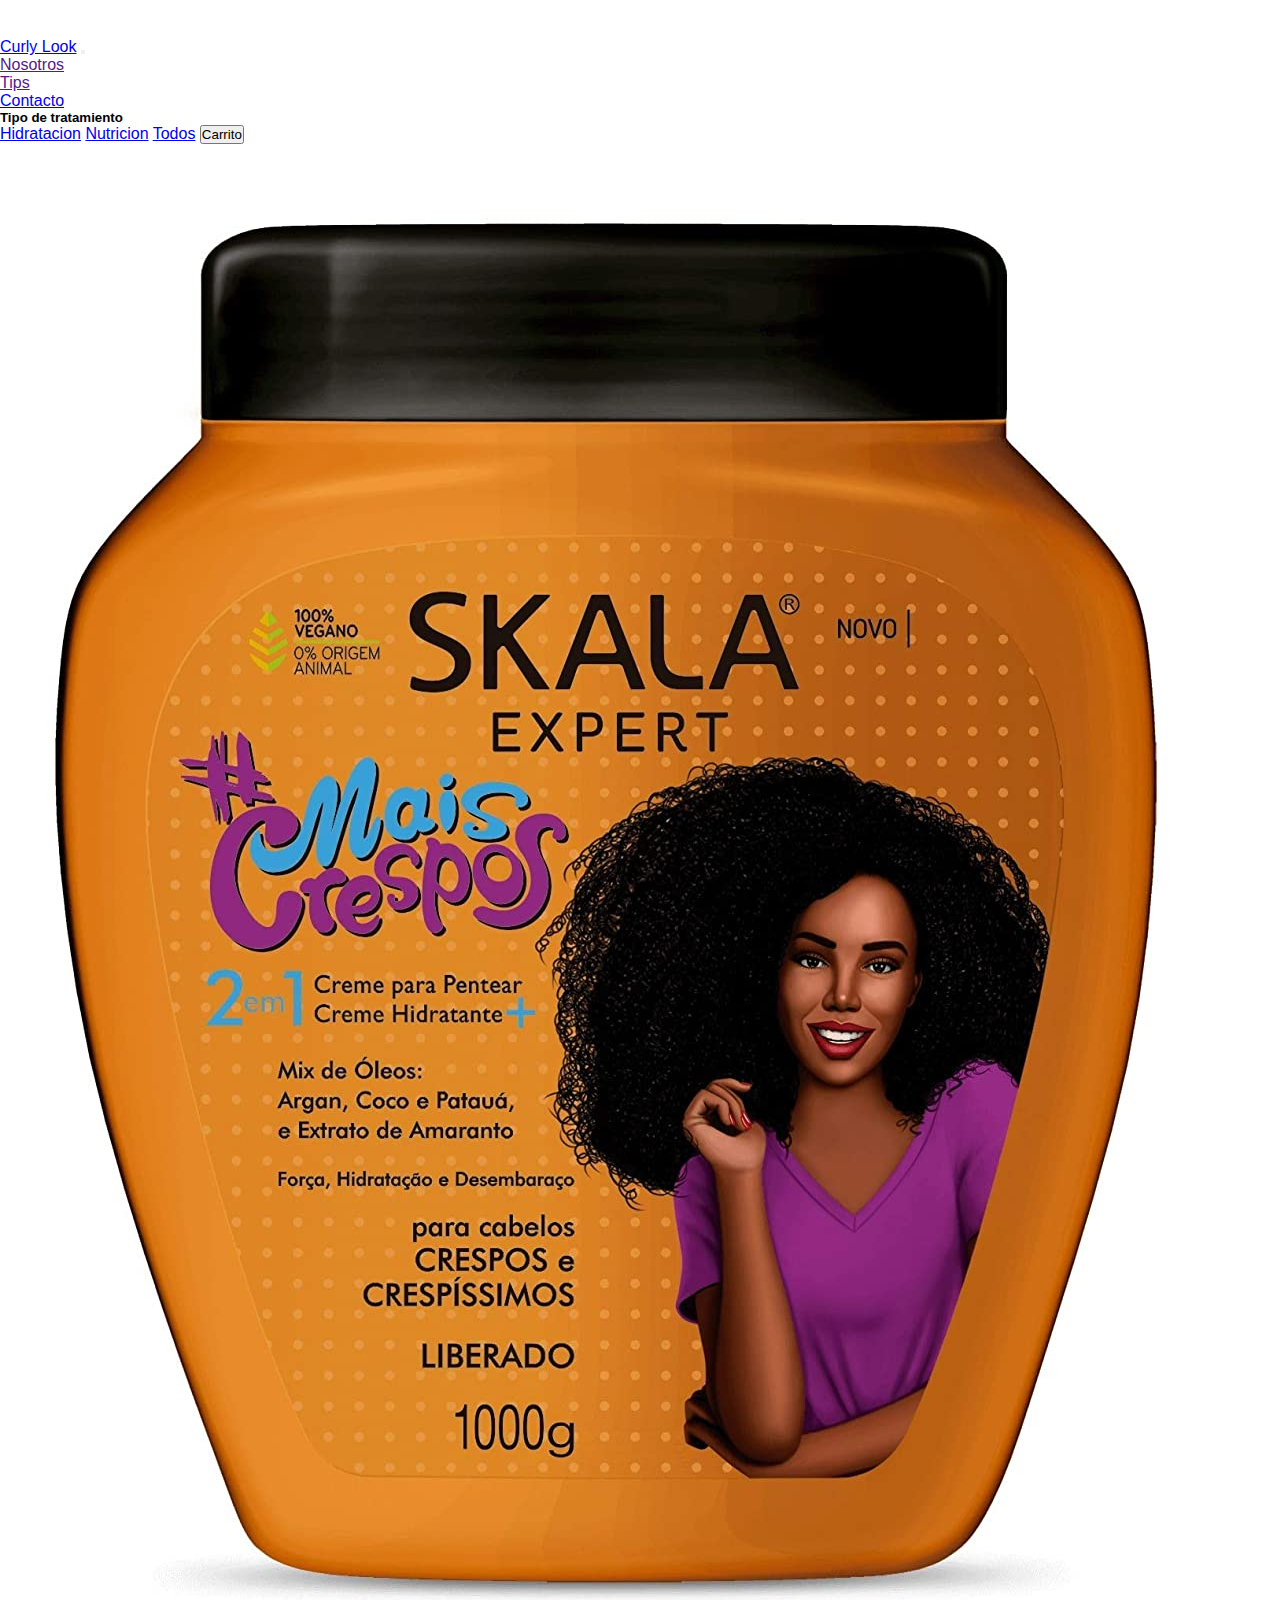
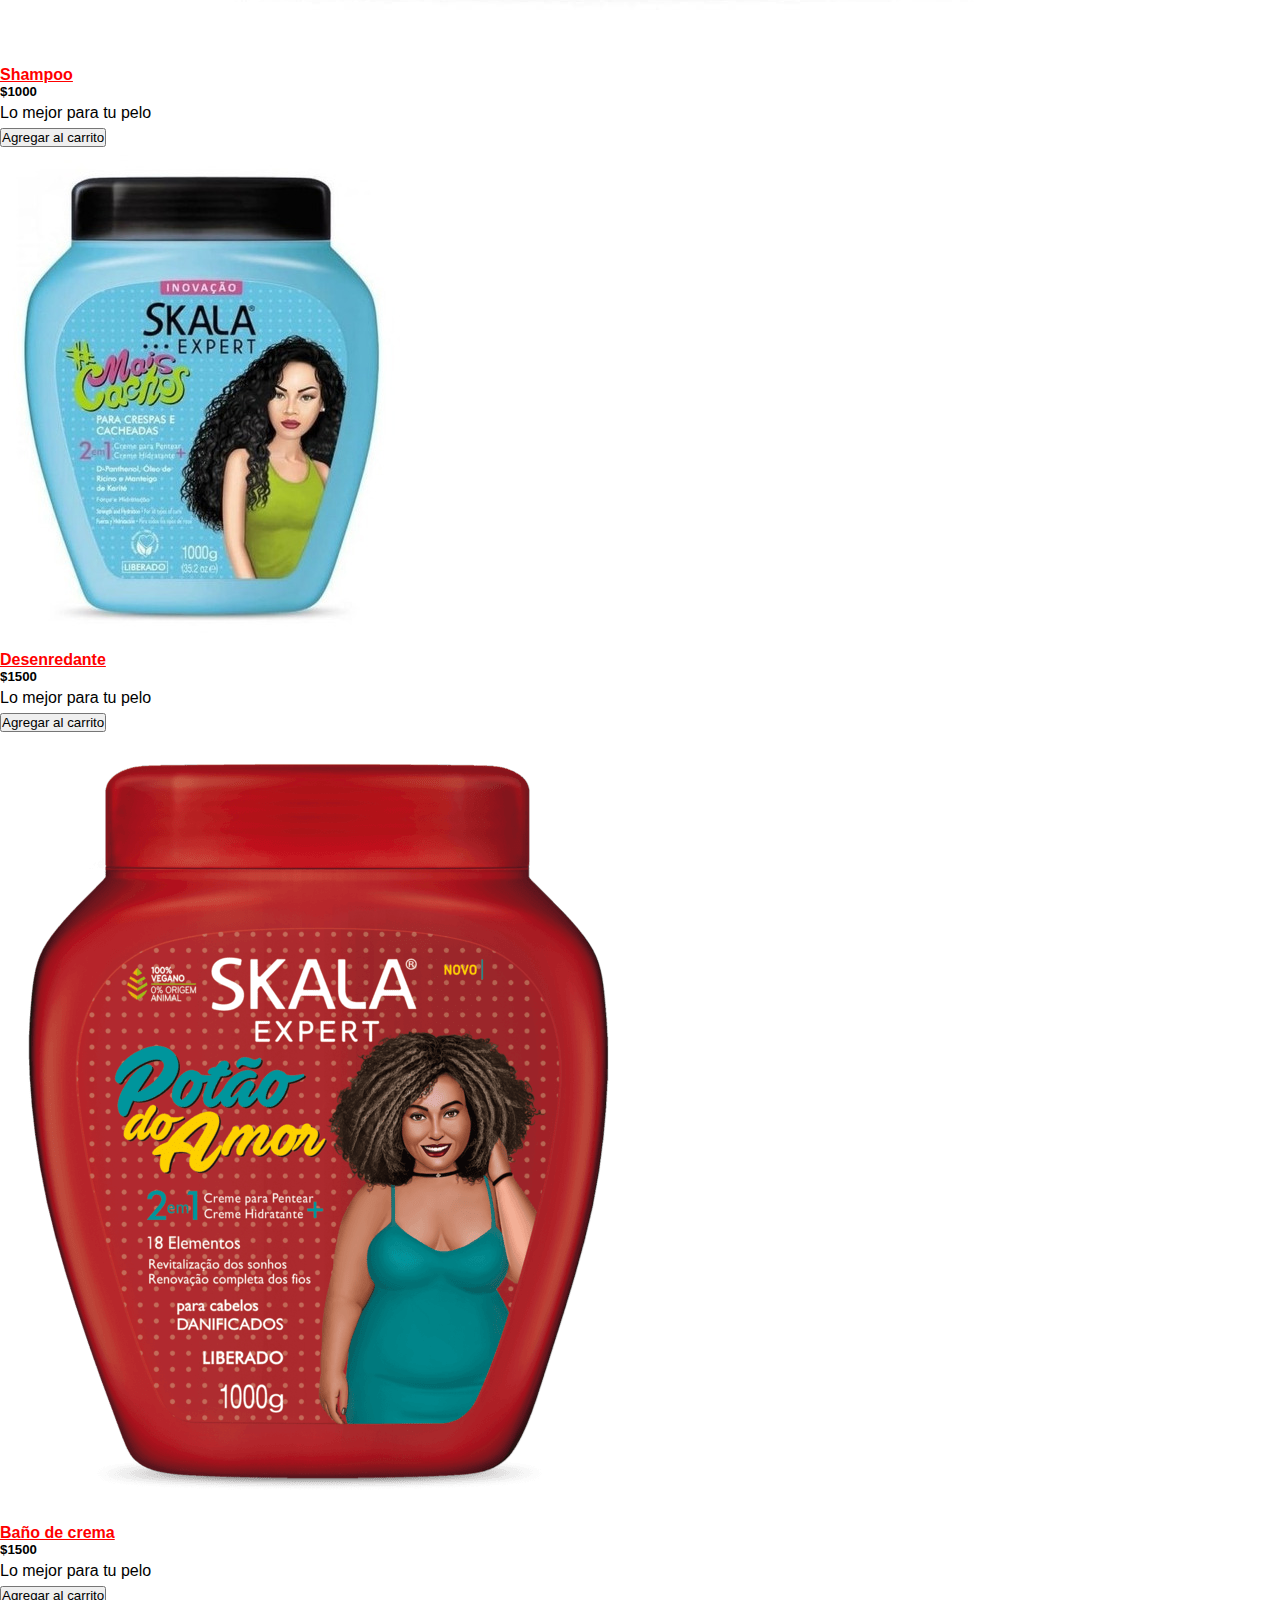
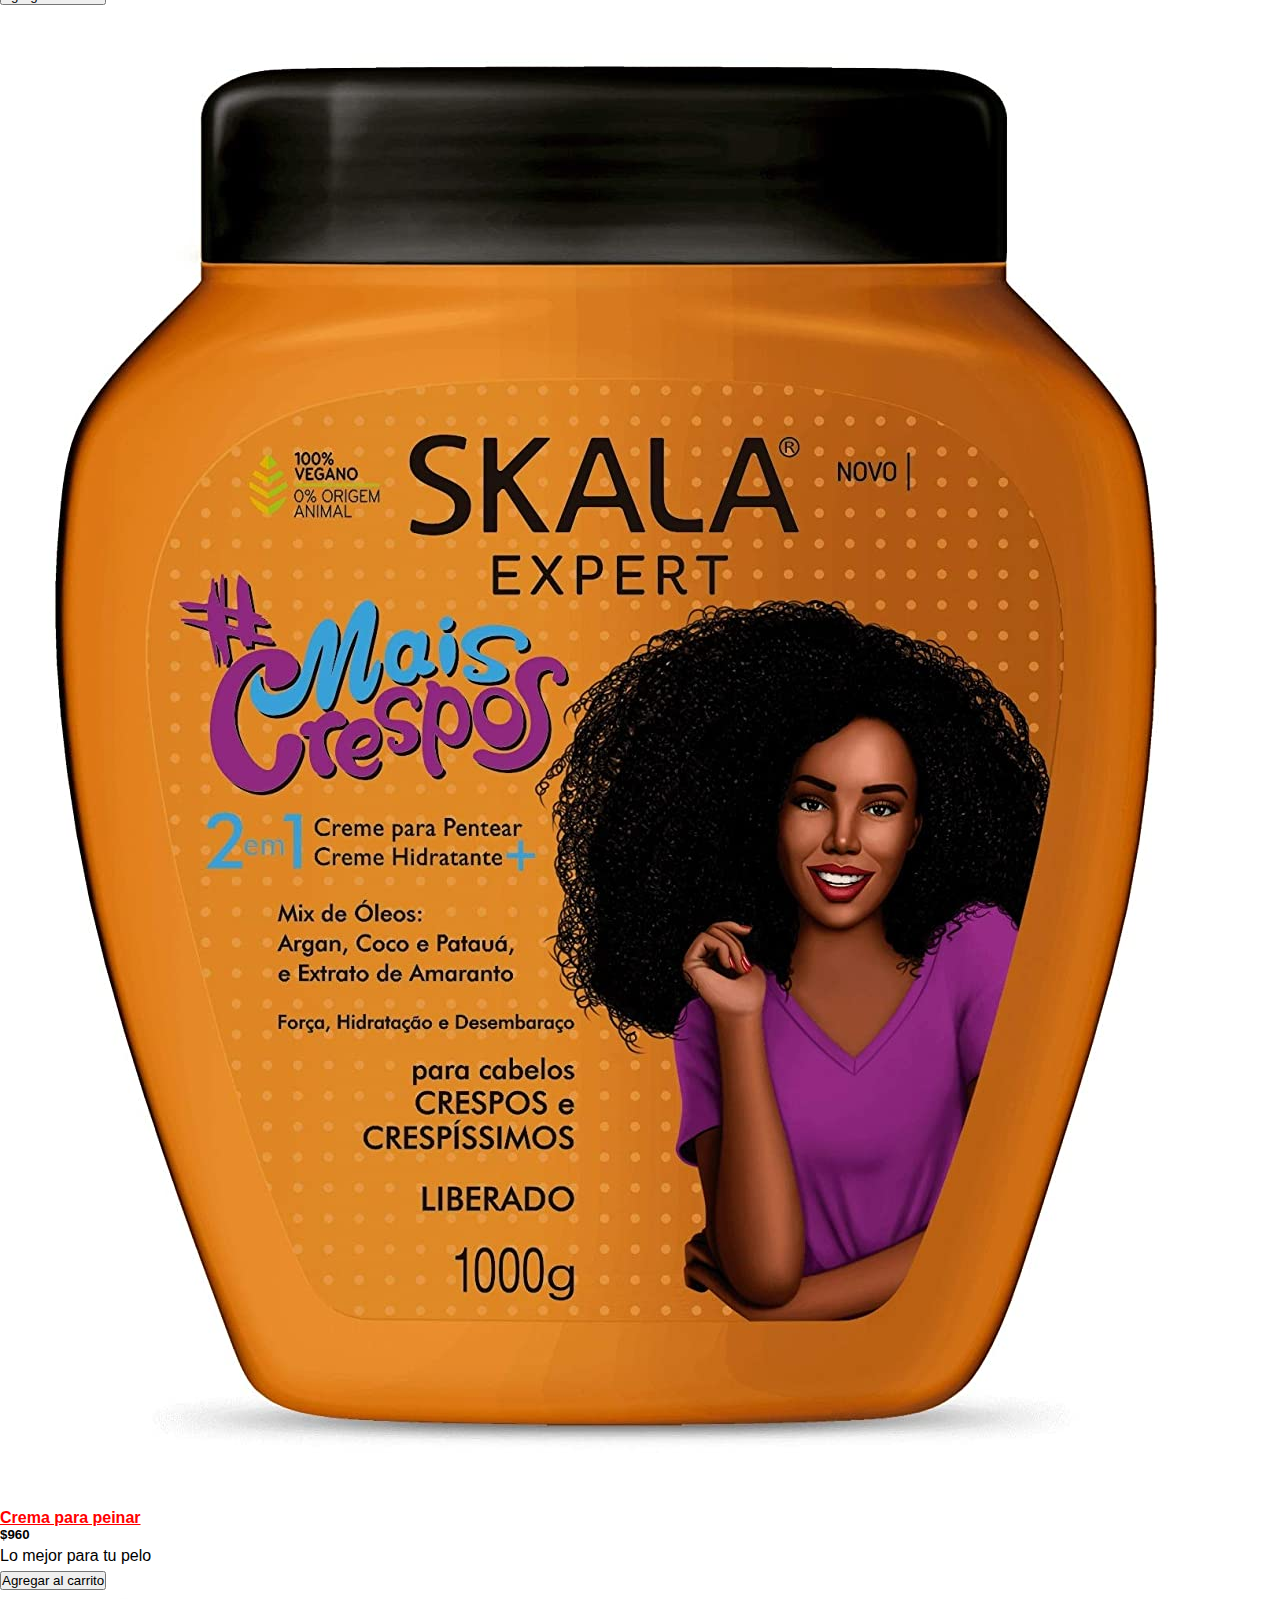
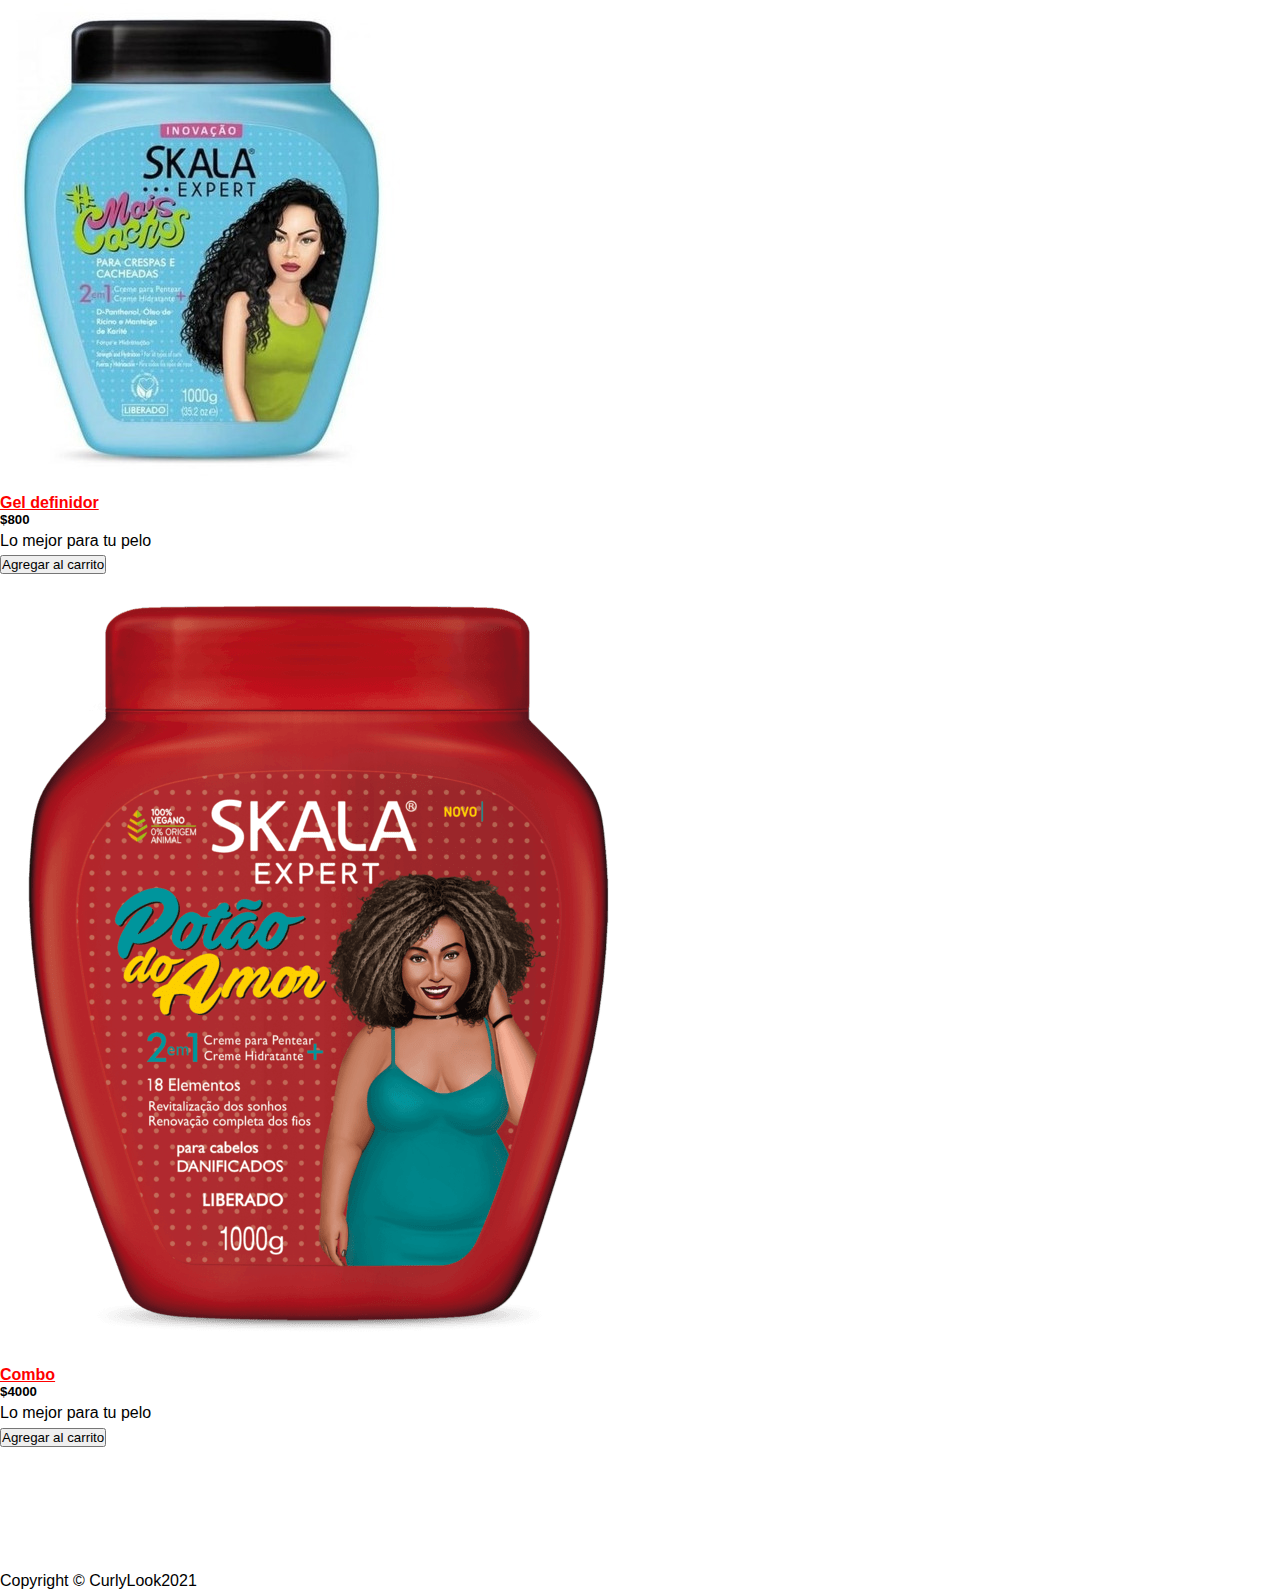
==== commit d279c894: "reveer storage" ====
--- a/index.html
+++ b/index.html
@@ -9,22 +9,15 @@
   <link href="vendor/bootstrap/css/bootstrap.min.css" rel="stylesheet">
   <link rel="stylesheet" href="https://cdn.jsdelivr.net/npm/bootstrap@4.6.0/dist/css/bootstrap.min.css" integrity="sha384-B0vP5xmATw1+K9KRQjQERJvTumQW0nPEzvF6L/Z6nronJ3oUOFUFpCjEUQouq2+l" crossorigin="anonymous">
   <link rel="stylesheet" href="https://use.fontawesome.com/releases/v5.15.3/css/all.css" integrity="sha384-SZXxX4whJ79/gErwcOYf+zWLeJdY/qpuqC4cAa9rOGUstPomtqpuNWT9wdPEn2fk" crossorigin="anonymous">
-  <link rel="stylesheet" href="styles.css">
-  
+  <link rel="stylesheet" href="/css/styles.css">
   <script src="classes/navbar.js"></script>
   <script src="classes/ecommerce.js"></script>
   <script src="classes/products.js"></script>
   <script src="classes/contact.js"></script>
-  
-  
   <script src="/jquery-3.6.0.min.js"></script>
-  
-  <!-- Custom styles for this template -->
-  <!-- <link href="css/shop-homepage.css" rel="stylesheet"> -->
 </head>
 
 <body>
-  <!-- Navigation -->
   <nav class="navbar navbar-expand-lg navbar-dark bg-danger fixed-top">
     <div class="container">
       <a class="navbar-brand" href="index.html">Curly Look</a>
@@ -35,12 +28,7 @@
       </div>
     </div>
   </nav>
-
-<!-- <div>
-<img class="my-2 img-fluid mx-auto d-block"src="https://media.giphy.com/media/gr3vDcFs1t1QJNtbW5/source.gif" width="245px" heigh="245px" Alt="">
-  </div>    -->
   
-  <!-- Page Content -->
   <div class="container">
     <div class="row">
       <div class="col-lg-3">
@@ -50,11 +38,7 @@
           <a href="#" class="list-group-item text-danger" onclick="filtrar('Hidra')">Hidratacion</a>
           <a href="#" class="list-group-item text-danger" onclick="filtrar('Nutri')">Nutricion</a>
           <a href="#" class="list-group-item text-danger" onclick="filtrarTodos()">Todos</a>
-          <!-- <button id="fade-in" class="my-2 btn btn-danger">Descubrí la oferta del día</button>
-          <div id="circulo" style="position: relative; display:none; background-color:rgba(255, 0, 76, 0.616); color: white; 
-          ; text-align: center;border-radius: 5em; width: 2em; height: 2em;line-height: 2.5em;">¡-50% en todo el sitio!</div> -->
           <button id="boton-carrito" type="button" class="btn btn-danger my-3"><i class="fas fa-shopping-cart"></i><span id="contadorCarrito"> Carrito</span></button>
-
         </div>
 
         <div>
@@ -62,68 +46,39 @@
         </div>    
 
       </div>
-      <!-- /.col-lg-3 -->
       <div class="col-lg-9">
 
         <main class="row my-5" id="productos">
         </main>
-        <!-- /.row -->
 
       </div>
-      <!-- /.col-lg-9 -->
-
     </div>
-    <!-- /.row -->
 
   </div>
-  <!-- /.container -->
+  
   <main id="contenedor-productos">
+  </main>
 
-    <!-- <div class="producto">
-        <img src="/img/buzo.jpg" alt="">
-        <h3>Buzo 1</h3>
-        <p>Un buzo que re va con vos</p>
-        <p>Talle: L</p>
-        <p class="precioProducto">Precio: $1200</p>
-        <button class="boton-agregar">Agregar <i class="fas fa-shopping-cart"></i></button>
-    </div> -->
-    
-</main>
-
-  <div class="modal-contenedor ">
+<div class="modal-contenedor ">
     <div class="modal-carrito">
         <h3>Carrito</h3>
         <button id="carritoCerrar"><i class="fas fa-times-circle"></i></button>
         <div id="carrito-contenedor">
-            <!-- <div class="productoEnCarrito">
-                <p>Buzo 1</p>
-                <p>Precio: $1200</p>
-                <button class="boton-eliminar"><i class="fas fa-trash-alt"></i></button>
-            </div> -->
         </div>
         <p class="precioProducto">Precio total: $<span id="precioTotal"></span></p>
-        <button type= "button" class="btn-danger">Pagar</button>
+        <button type= "button" class="btn-danger float-right">Pagar</button>
     </div>
 </div>
   
-  <!-- Footer -->
   <footer class="py-5 bg-danger">
     <div class="container">
-      <p class="m-0 text-center text-white">Copyright &copy; Your Website 2020</p>
+      <p class="m-0 text-center text-white">Copyright &copy; CurlyLook2021</p>
     </div>
-    <!-- /.container -->
   </footer>
 
-  <!-- JavaScript -->
-<script src="/js/main9.js"></script>
-
-
-  <!-- Bootstrap core JavaScript -->
-  <script src="vendor/jquery/jquery.min.js"></script>
+  <script src="/js/main9.js"></script>
   <script src="vendor/bootstrap/js/bootstrap.bundle.min.js"></script>
-
-<script src="https://cdn.jsdelivr.net/npm/popper.js@1.16.1/dist/umd/popper.min.js" integrity="sha384-9/reFTGAW83EW2RDu2S0VKaIzap3H66lZH81PoYlFhbGU+6BZp6G7niu735Sk7lN" crossorigin="anonymous"></script>
-<script src="https://cdn.jsdelivr.net/npm/bootstrap@4.6.0/dist/js/bootstrap.min.js" integrity="sha384-+YQ4JLhjyBLPDQt//I+STsc9iw4uQqACwlvpslubQzn4u2UU2UFM80nGisd026JF" crossorigin="anonymous"></script>
+  <script src="https://cdn.jsdelivr.net/npm/popper.js@1.16.1/dist/umd/popper.min.js" integrity="sha384-9/reFTGAW83EW2RDu2S0VKaIzap3H66lZH81PoYlFhbGU+6BZp6G7niu735Sk7lN" crossorigin="anonymous"></script>
+  <script src="https://cdn.jsdelivr.net/npm/bootstrap@4.6.0/dist/js/bootstrap.min.js" integrity="sha384-+YQ4JLhjyBLPDQt//I+STsc9iw4uQqACwlvpslubQzn4u2UU2UFM80nGisd026JF" crossorigin="anonymous"></script>
 </body>
-
 </html>
--- a/css/styles.css
+++ b/css/styles.css
@@ -0,0 +1,173 @@
+* {
+    margin: 0;
+    padding: 0;
+    box-sizing: border-box;
+}
+
+body{
+    font-family: 'Roboto', sans-serif;
+    padding-top: 3%;
+    /* background-color: pink; */
+}
+
+/* .card{
+    background-color: pink;
+}
+
+.welcome{
+    background-color: white;
+} */
+/* img {
+    width: 100%;
+    margin-bottom: 10px;
+} */
+/* header {
+    display: flex;
+    justify-content: space-between;
+    align-items: center;
+    padding: 20px 10%;
+    box-shadow: 0px 5px 4px 3px rgba(0, 0, 0, 0.3);
+    margin-bottom: 20px;
+} */
+/* h1 {
+    color: royalblue;
+    text-transform: uppercase;
+    font-weight: 700;
+    font-size: 50px;
+} */
+/* #boton-carrito { */
+    /* color: white; */
+    /* border: none; */
+    /* color: royalblue; */
+    /* font-size: 40px; */
+    /* background-color: white; */
+    /* border-radius: 50%; */
+    /* padding: 10px 20px; */
+    /* transition: all .3s; */
+/* } */
+/* #boton-carrito:hover {
+    cursor: pointer; */
+    /* color: white;
+    background-color: royalblue; */
+/* } */
+/* #boton-carrito:focus {
+    outline: none;
+} */
+
+#contenedor-productos {
+    max-width: 1200px;
+    margin: 60px auto;
+    display: flex;
+    justify-content: space-between;
+    flex-wrap: wrap;
+}
+
+p {
+    line-height: 1.8;
+}
+.producto {
+    max-width: 30%;
+    padding: 10px;
+    margin-bottom: 20px;
+    box-shadow: 2px 6px 3px 3px rgba(0, 0, 0, 0.3);
+}
+.precioProducto {
+    font-weight: 700;
+}
+.boton-agregar {
+    background-color: royalblue;
+    color: white;
+    font-size: 18px;
+    font-weight: 700;
+    padding: 5px;
+    border: none;
+}
+.boton-agregar:hover {
+    cursor: pointer;
+}
+.boton-agregar:focus {
+    outline: none;
+}
+
+.modal-contenedor {
+    position: fixed;
+    top: 0;
+    width: 100%;
+    height: 100vh;
+    background-color: rgba(0, 0, 0, 0.3);
+    display: flex;
+    justify-content: center;
+    align-items: center;
+    transition: all .5s;
+    opacity: 0;
+    visibility: hidden;
+}
+
+.modal-active {
+    opacity: 1;
+    visibility: visible;
+}
+
+.modal-carrito {
+    position: relative;
+    background-color: white;
+    min-width: 500px;
+    padding: 20px;
+    margin-top: -100%;
+    transition: all .5s;
+}
+
+.modal-active .modal-carrito {
+    margin-top: 0;
+}
+
+.modal-carrito h3 {
+    color: royalblue;
+    padding-bottom: 5px;
+}
+.modal-carrito #carritoCerrar {
+    position: absolute;
+    top: 15px;
+    right: 15px;
+    font-size: 20px;
+    color: royalblue;
+    border: none;
+    background-color: white;
+}
+.modal-carrito #carritoCerrar:hover {
+    cursor: pointer;
+}
+.modal-carrito #carritoCerrar:focus {
+    outline: none;
+}
+.modal-carrito .precioProducto {
+    padding-top: 10px;
+    
+}
+
+.productoEnCarrito {
+    border-left: 5px solid lightblue;
+    border-bottom-left-radius: 3px;
+    border-top-left-radius: 3px;
+    margin: 5px 0;
+    padding: 5px 10px;
+    display: flex;
+    justify-content: space-between;
+}
+.productoEnCarrito:hover {
+    border-left: 5px solid royalblue;
+}
+
+.boton-eliminar {
+    background-color: white;
+    color: red;
+    border: none;
+    font-size: 20px;
+}
+
+.boton-eliminar:hover {
+    cursor: pointer;
+}
+.boton-eliminar:focus {
+    outline: none;
+}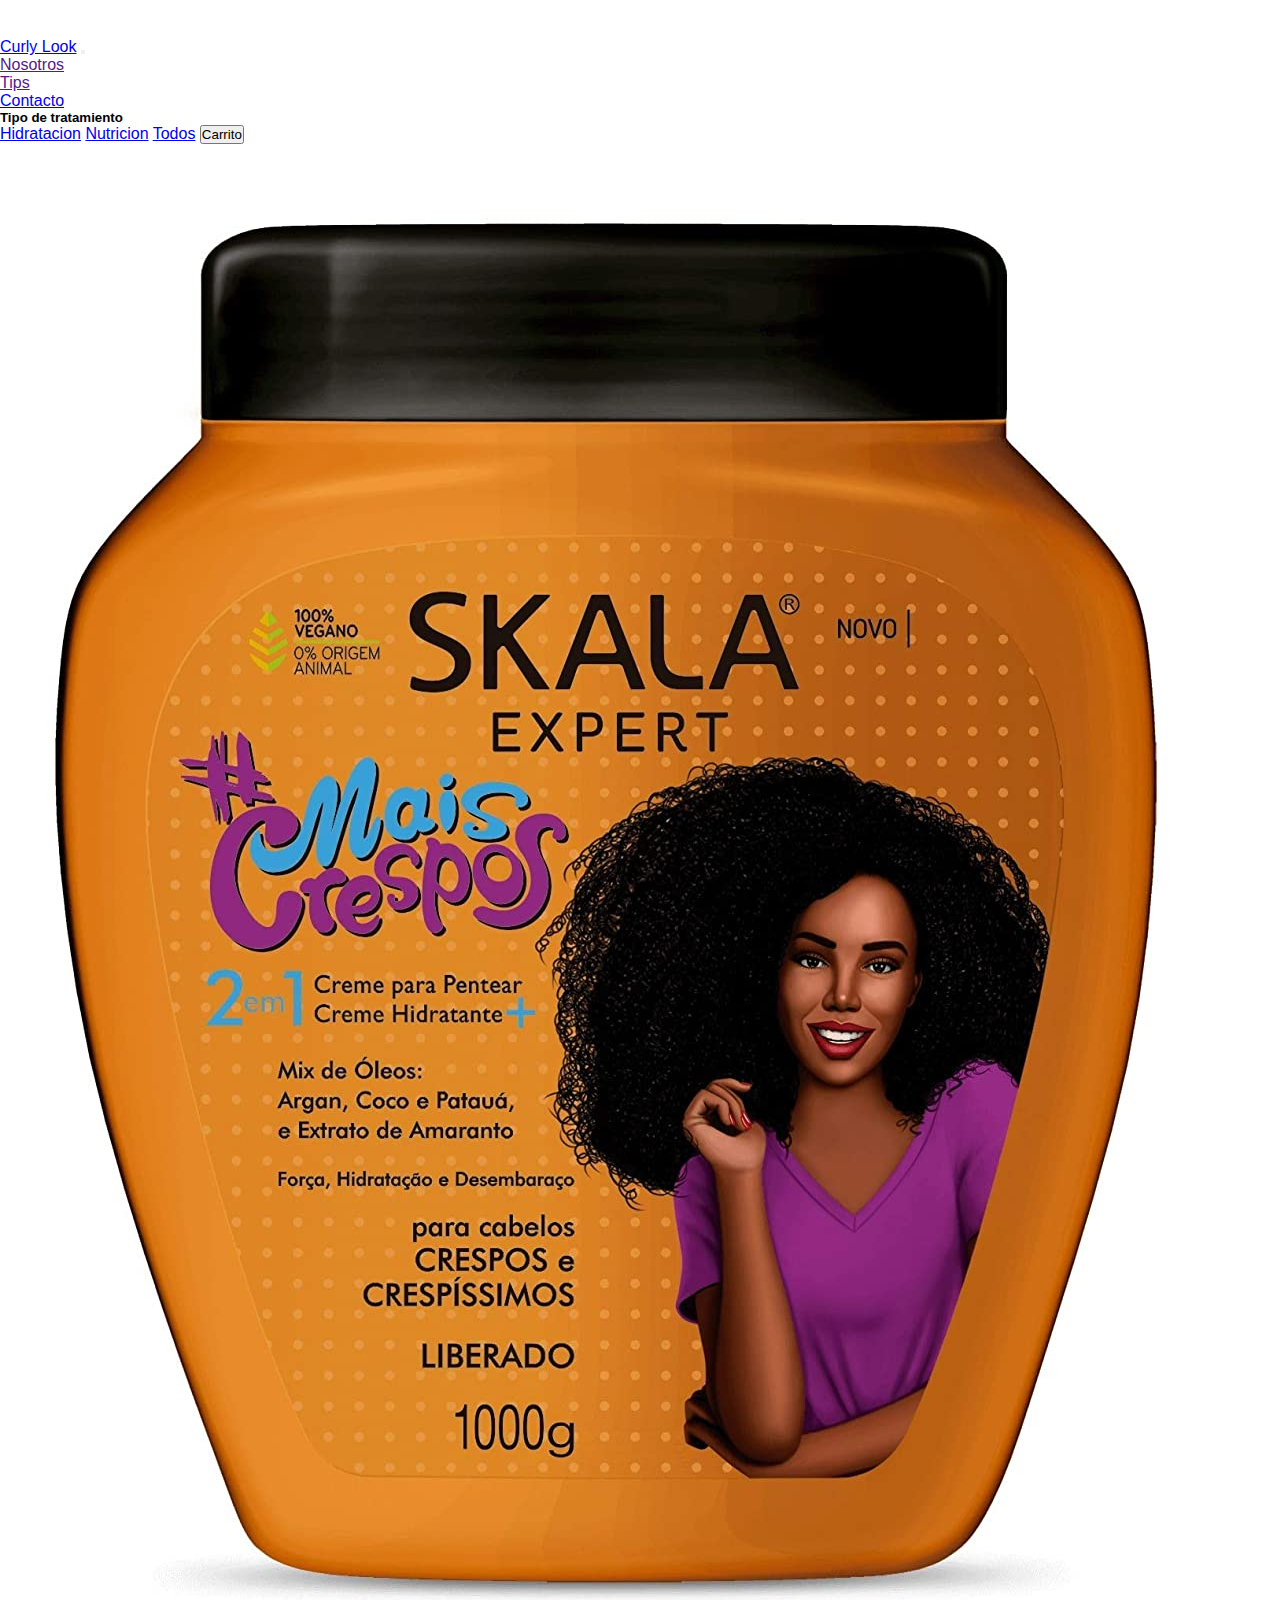
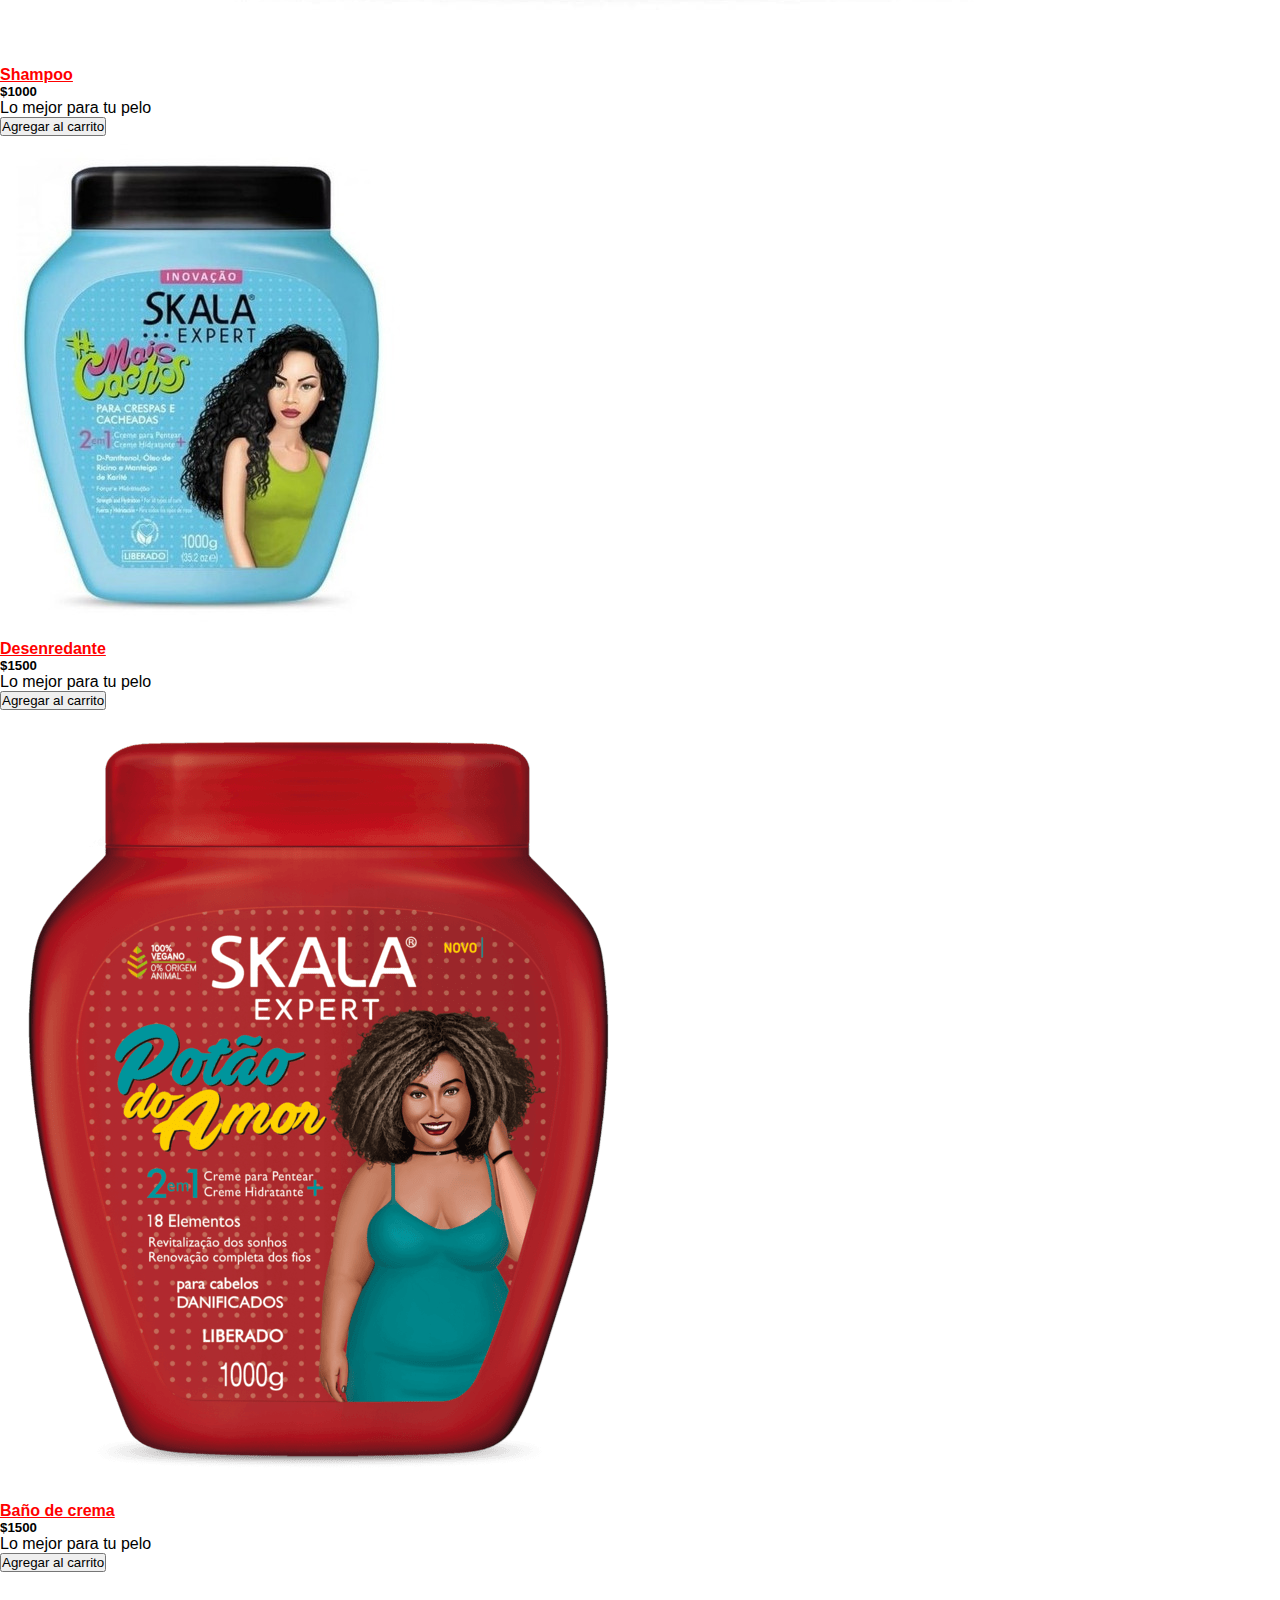
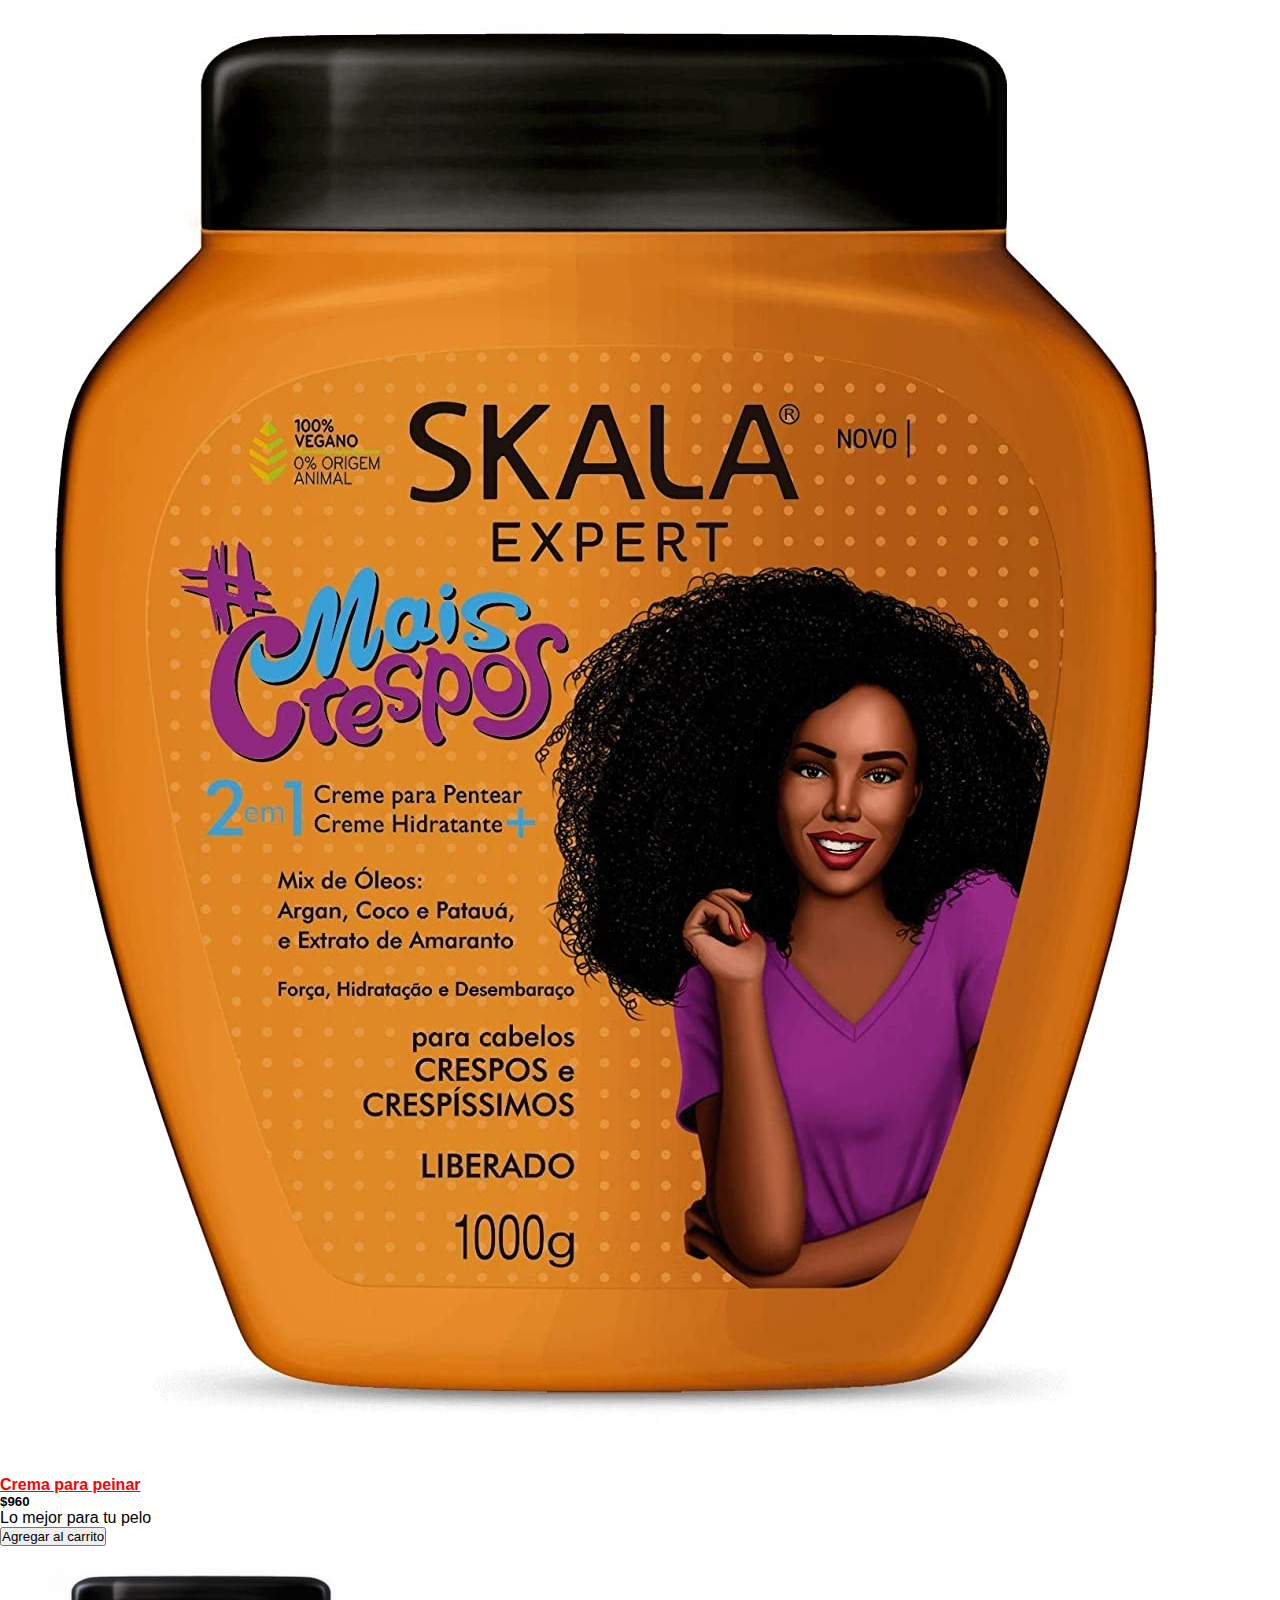
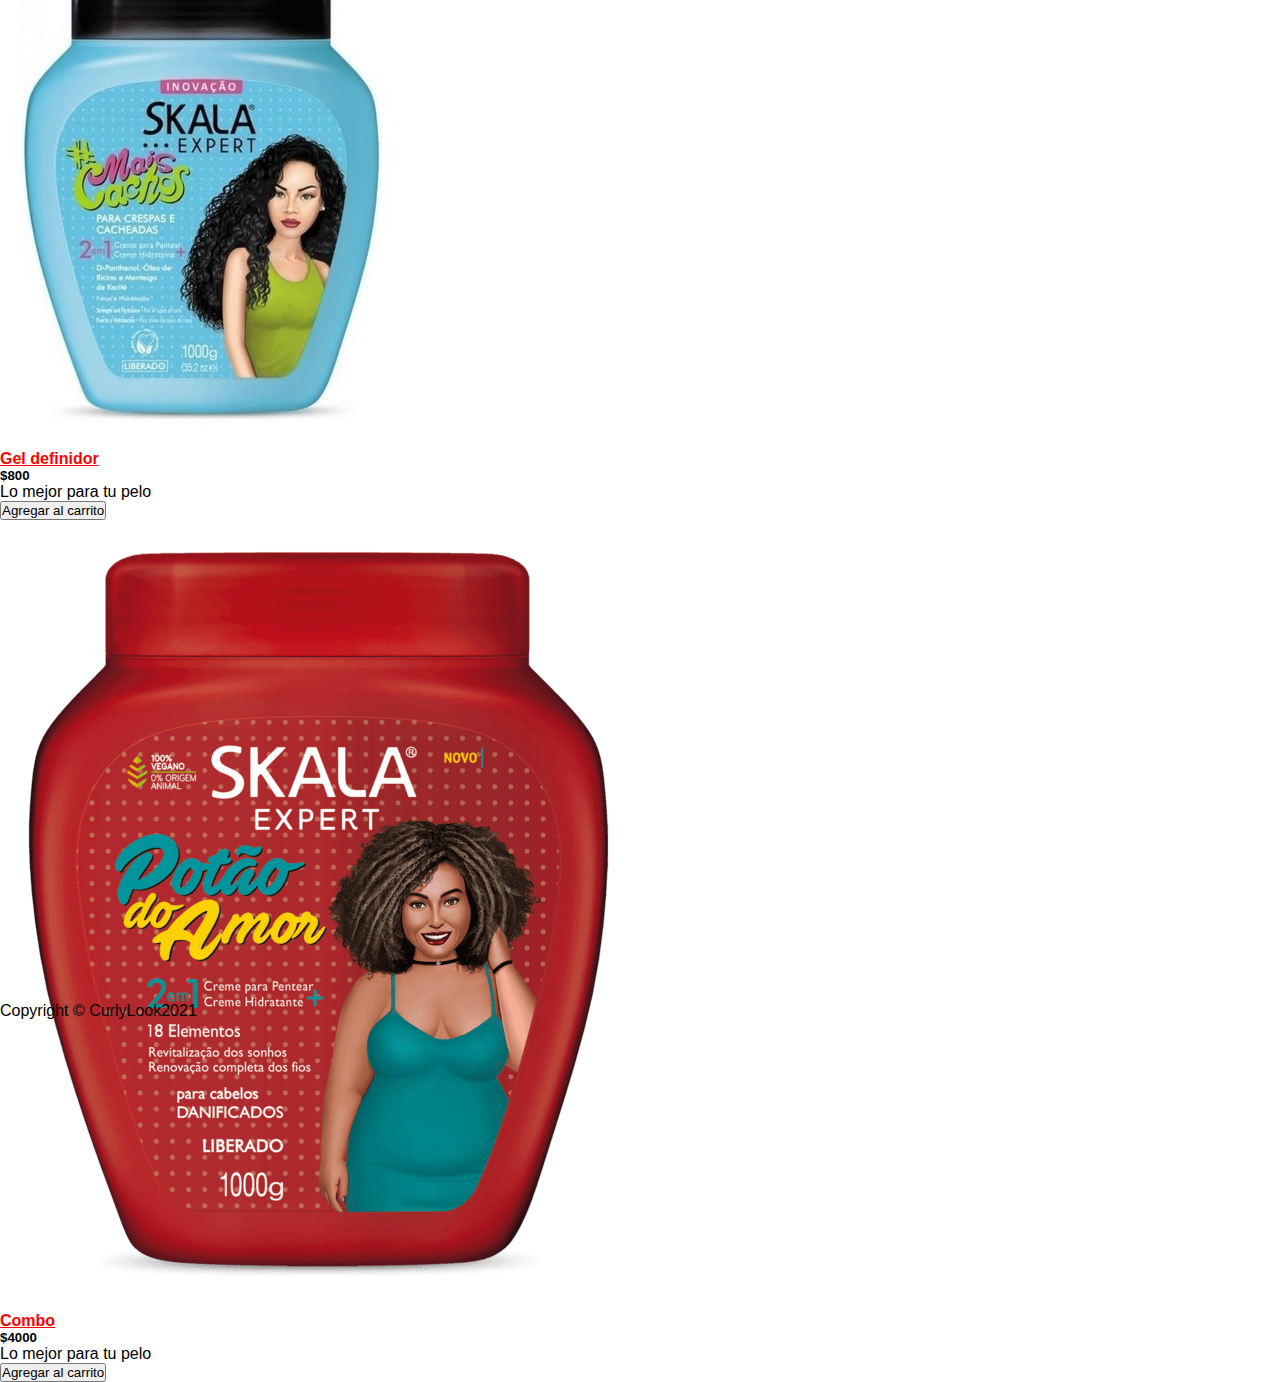
==== commit b38210e2: "pre-entrega" ====
--- a/index.html
+++ b/index.html
@@ -55,18 +55,15 @@
     </div>
 
   </div>
-  
-  <main id="contenedor-productos">
-  </main>
 
-<div class="modal-contenedor ">
-    <div class="modal-carrito">
-        <h3>Carrito</h3>
-        <button id="carritoCerrar"><i class="fas fa-times-circle"></i></button>
+<div class="modal-contenedor fixed-top d-flex justify-content-center align-items-center">
+    <div class="modal-carrito p-2 position-relative bg-white">
+        <h3 class="text-danger ">Carrito</h3>
+        <button id="carritoCerrar"><i class="fas fa-times-circle text-danger"></i></button>
         <div id="carrito-contenedor">
         </div>
-        <p class="precioProducto">Precio total: $<span id="precioTotal"></span></p>
-        <button type= "button" class="btn-danger float-right">Pagar</button>
+        <p>Total: $<span id="precioTotal"></span></p>
+        <button type= "button" class="btn btn-danger mx-auto d-block" onclick="generarLinkPago()" >Pagar</button>
     </div>
 </div>
   
--- a/css/styles.css
+++ b/css/styles.css
@@ -7,99 +7,12 @@
 body{
     font-family: 'Roboto', sans-serif;
     padding-top: 3%;
-    /* background-color: pink; */
-}
-
-/* .card{
-    background-color: pink;
-}
-
-.welcome{
-    background-color: white;
-} */
-/* img {
-    width: 100%;
-    margin-bottom: 10px;
-} */
-/* header {
-    display: flex;
-    justify-content: space-between;
-    align-items: center;
-    padding: 20px 10%;
-    box-shadow: 0px 5px 4px 3px rgba(0, 0, 0, 0.3);
-    margin-bottom: 20px;
-} */
-/* h1 {
-    color: royalblue;
-    text-transform: uppercase;
-    font-weight: 700;
-    font-size: 50px;
-} */
-/* #boton-carrito { */
-    /* color: white; */
-    /* border: none; */
-    /* color: royalblue; */
-    /* font-size: 40px; */
-    /* background-color: white; */
-    /* border-radius: 50%; */
-    /* padding: 10px 20px; */
-    /* transition: all .3s; */
-/* } */
-/* #boton-carrito:hover {
-    cursor: pointer; */
-    /* color: white;
-    background-color: royalblue; */
-/* } */
-/* #boton-carrito:focus {
-    outline: none;
-} */
-
-#contenedor-productos {
-    max-width: 1200px;
-    margin: 60px auto;
-    display: flex;
-    justify-content: space-between;
-    flex-wrap: wrap;
-}
-
-p {
-    line-height: 1.8;
-}
-.producto {
-    max-width: 30%;
-    padding: 10px;
-    margin-bottom: 20px;
-    box-shadow: 2px 6px 3px 3px rgba(0, 0, 0, 0.3);
-}
-.precioProducto {
-    font-weight: 700;
-}
-.boton-agregar {
-    background-color: royalblue;
-    color: white;
-    font-size: 18px;
-    font-weight: 700;
-    padding: 5px;
-    border: none;
-}
-.boton-agregar:hover {
-    cursor: pointer;
-}
-.boton-agregar:focus {
-    outline: none;
 }
 
 .modal-contenedor {
-    position: fixed;
-    top: 0;
     width: 100%;
     height: 100vh;
     background-color: rgba(0, 0, 0, 0.3);
-    display: flex;
-    justify-content: center;
-    align-items: center;
-    transition: all .5s;
-    opacity: 0;
     visibility: hidden;
 }
 
@@ -109,8 +22,6 @@
 }
 
 .modal-carrito {
-    position: relative;
-    background-color: white;
     min-width: 500px;
     padding: 20px;
     margin-top: -100%;
@@ -121,10 +32,6 @@
     margin-top: 0;
 }
 
-.modal-carrito h3 {
-    color: royalblue;
-    padding-bottom: 5px;
-}
 .modal-carrito #carritoCerrar {
     position: absolute;
     top: 15px;
@@ -134,19 +41,9 @@
     border: none;
     background-color: white;
 }
-.modal-carrito #carritoCerrar:hover {
-    cursor: pointer;
-}
-.modal-carrito #carritoCerrar:focus {
-    outline: none;
-}
-.modal-carrito .precioProducto {
-    padding-top: 10px;
-    
-}
 
 .productoEnCarrito {
-    border-left: 5px solid lightblue;
+    border-left: 5px solid #df4759;
     border-bottom-left-radius: 3px;
     border-top-left-radius: 3px;
     margin: 5px 0;
@@ -154,20 +51,4 @@
     display: flex;
     justify-content: space-between;
 }
-.productoEnCarrito:hover {
-    border-left: 5px solid royalblue;
-}
 
-.boton-eliminar {
-    background-color: white;
-    color: red;
-    border: none;
-    font-size: 20px;
-}
-
-.boton-eliminar:hover {
-    cursor: pointer;
-}
-.boton-eliminar:focus {
-    outline: none;
-}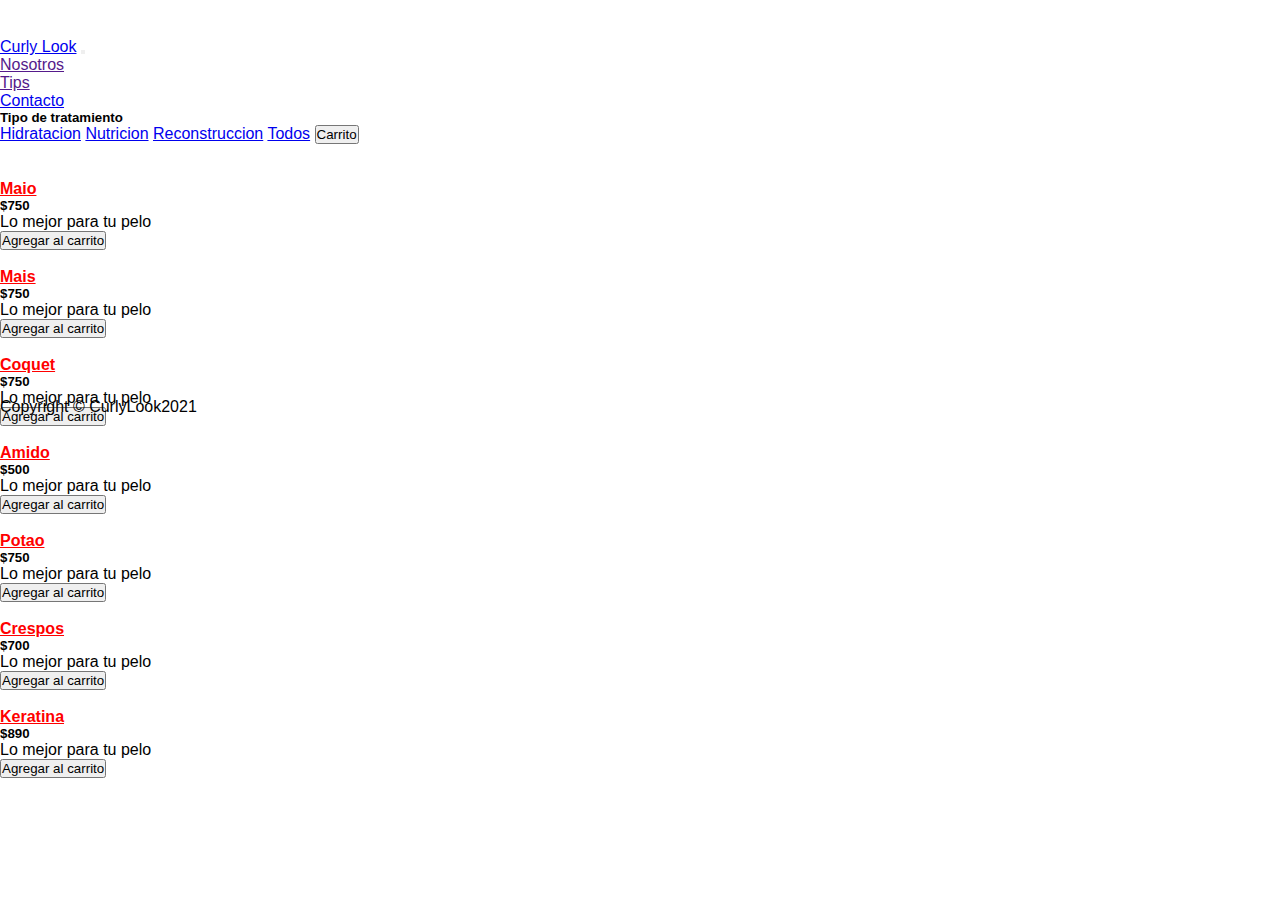
==== commit 32183e00: "Final" ====
--- a/index.html
+++ b/index.html
@@ -11,7 +11,7 @@
   <link rel="stylesheet" href="https://use.fontawesome.com/releases/v5.15.3/css/all.css" integrity="sha384-SZXxX4whJ79/gErwcOYf+zWLeJdY/qpuqC4cAa9rOGUstPomtqpuNWT9wdPEn2fk" crossorigin="anonymous">
   <link rel="stylesheet" href="/css/styles.css">
   <script src="classes/navbar.js"></script>
-  <script src="classes/ecommerce.js"></script>
+  <script src="classes/carrito.js"></script>
   <script src="classes/products.js"></script>
   <script src="classes/contact.js"></script>
   <script src="/jquery-3.6.0.min.js"></script>
@@ -34,10 +34,11 @@
       <div class="col-lg-3">
         <h1 class="my-4"></h1>
         <div class="list-group mt-3">
-          <h5>Tipo de tratamiento</h5>
-          <a href="#" class="list-group-item text-danger" onclick="filtrar('Hidra')">Hidratacion</a>
-          <a href="#" class="list-group-item text-danger" onclick="filtrar('Nutri')">Nutricion</a>
-          <a href="#" class="list-group-item text-danger" onclick="filtrarTodos()">Todos</a>
+          <h5 class="text-center text-danger font-weight-bold">Tipo de tratamiento</h5>
+          <a href="#" class="list-group-item text-danger text-decoration-none" onclick="filtrar('Hidra')">Hidratacion</a>
+          <a href="#" class="list-group-item text-danger text-decoration-none" onclick="filtrar('Nutri')">Nutricion</a>
+          <a href="#" class="list-group-item text-danger text-decoration-none" onclick="filtrar('Recons')">Reconstruccion</a>
+          <a href="#" class="list-group-item text-danger text-decoration-none" onclick="filtrarTodos()">Todos</a>
           <button id="boton-carrito" type="button" class="btn btn-danger my-3"><i class="fas fa-shopping-cart"></i><span id="contadorCarrito"> Carrito</span></button>
         </div>
 
@@ -58,12 +59,13 @@
 
 <div class="modal-contenedor fixed-top d-flex justify-content-center align-items-center">
     <div class="modal-carrito p-2 position-relative bg-white">
-        <h3 class="text-danger ">Carrito</h3>
-        <button id="carritoCerrar"><i class="fas fa-times-circle text-danger"></i></button>
+        <h3 class="text-danger text-center">Carrito</h3>
+        <button id="carritoCerrar" class="border-0 bg-white position-absolute"><i class="fas fa-times-circle text-danger "></i></button>
         <div id="carrito-contenedor">
         </div>
-        <p>Total: $<span id="precioTotal"></span></p>
-        <button type= "button" class="btn btn-danger mx-auto d-block" onclick="generarLinkPago()" >Pagar</button>
+        <p class="text-center font-weight-bold">Total: $<span id="precioTotal"></span></p>
+        <button type= "button" class="btn btn-info mx-auto float-left" onclick="vaciarCarrito()" >Vaciar carrito</button>
+        <button type= "button" class="btn btn-danger mx-auto float-right" onclick="generarLinkPago()" >Pagar</button>
     </div>
 </div>
   
--- a/css/styles.css
+++ b/css/styles.css
@@ -22,8 +22,8 @@
 }
 
 .modal-carrito {
-    min-width: 500px;
-    padding: 20px;
+    min-width: 25rem;
+    padding: 1rem;
     margin-top: -100%;
     transition: all .5s;
 }
@@ -33,22 +33,17 @@
 }
 
 .modal-carrito #carritoCerrar {
-    position: absolute;
-    top: 15px;
-    right: 15px;
-    font-size: 20px;
-    color: royalblue;
-    border: none;
-    background-color: white;
+    top: 1rem;
+    right: 1rem;
 }
 
 .productoEnCarrito {
-    border-left: 5px solid #df4759;
-    border-bottom-left-radius: 3px;
-    border-top-left-radius: 3px;
-    margin: 5px 0;
-    padding: 5px 10px;
+    border-left: 0.3rem solid #df4759;
+    margin: 0.5rem;
+    padding: 0.5rem;
     display: flex;
-    justify-content: space-between;
 }
 
+.lineHei{
+    line-height: 1.5;
+}
